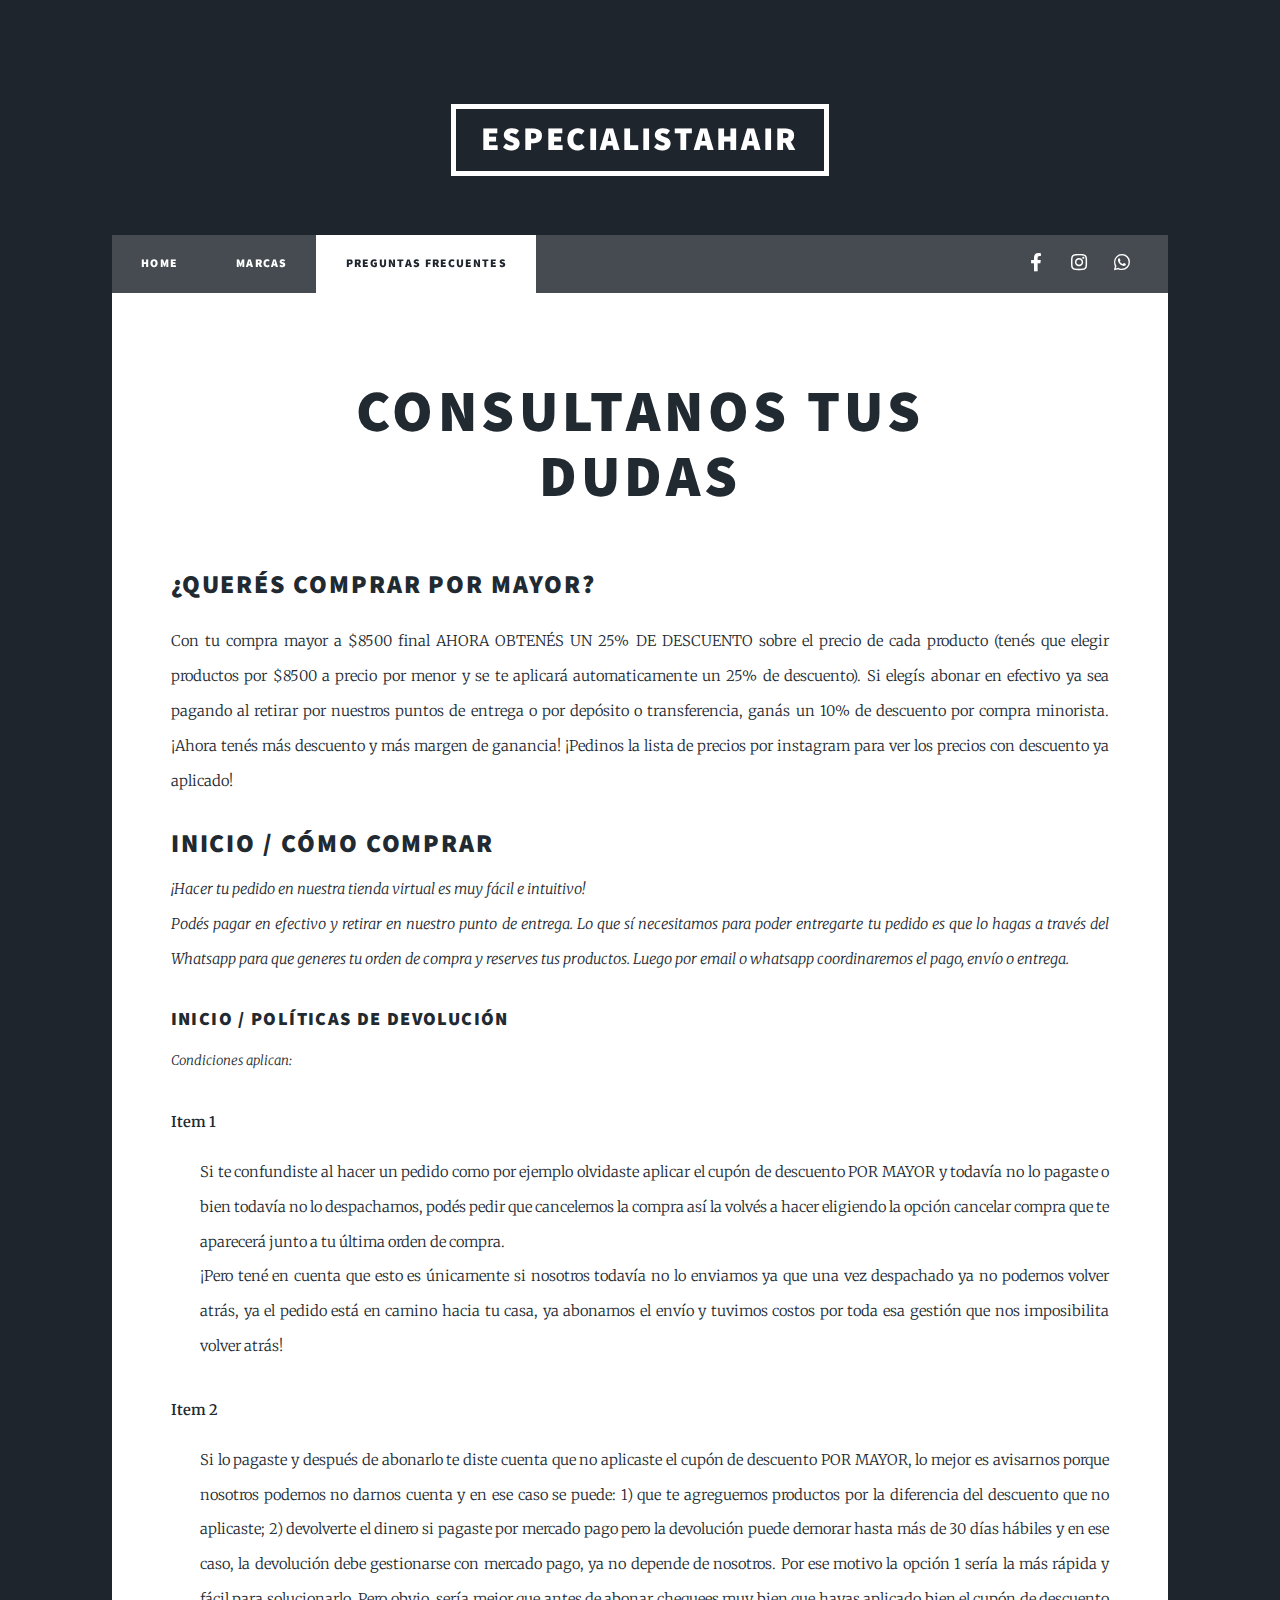
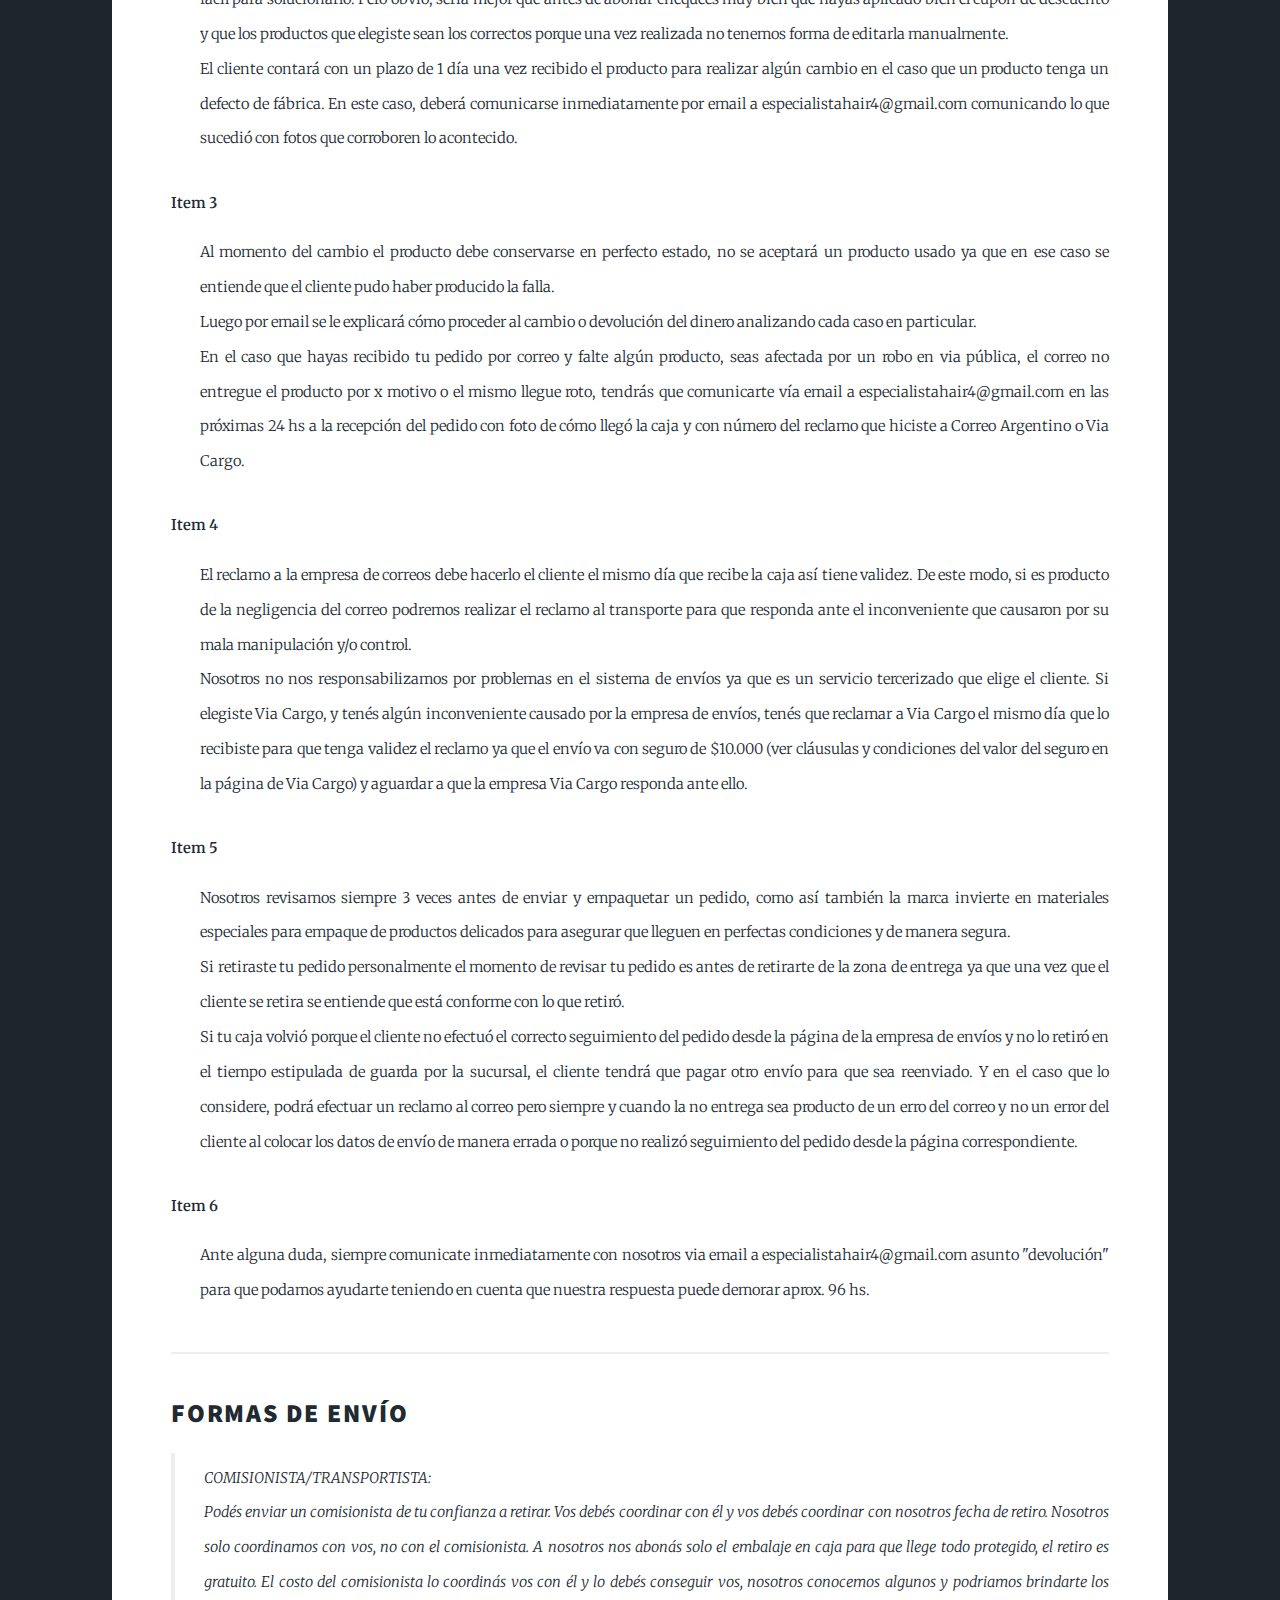
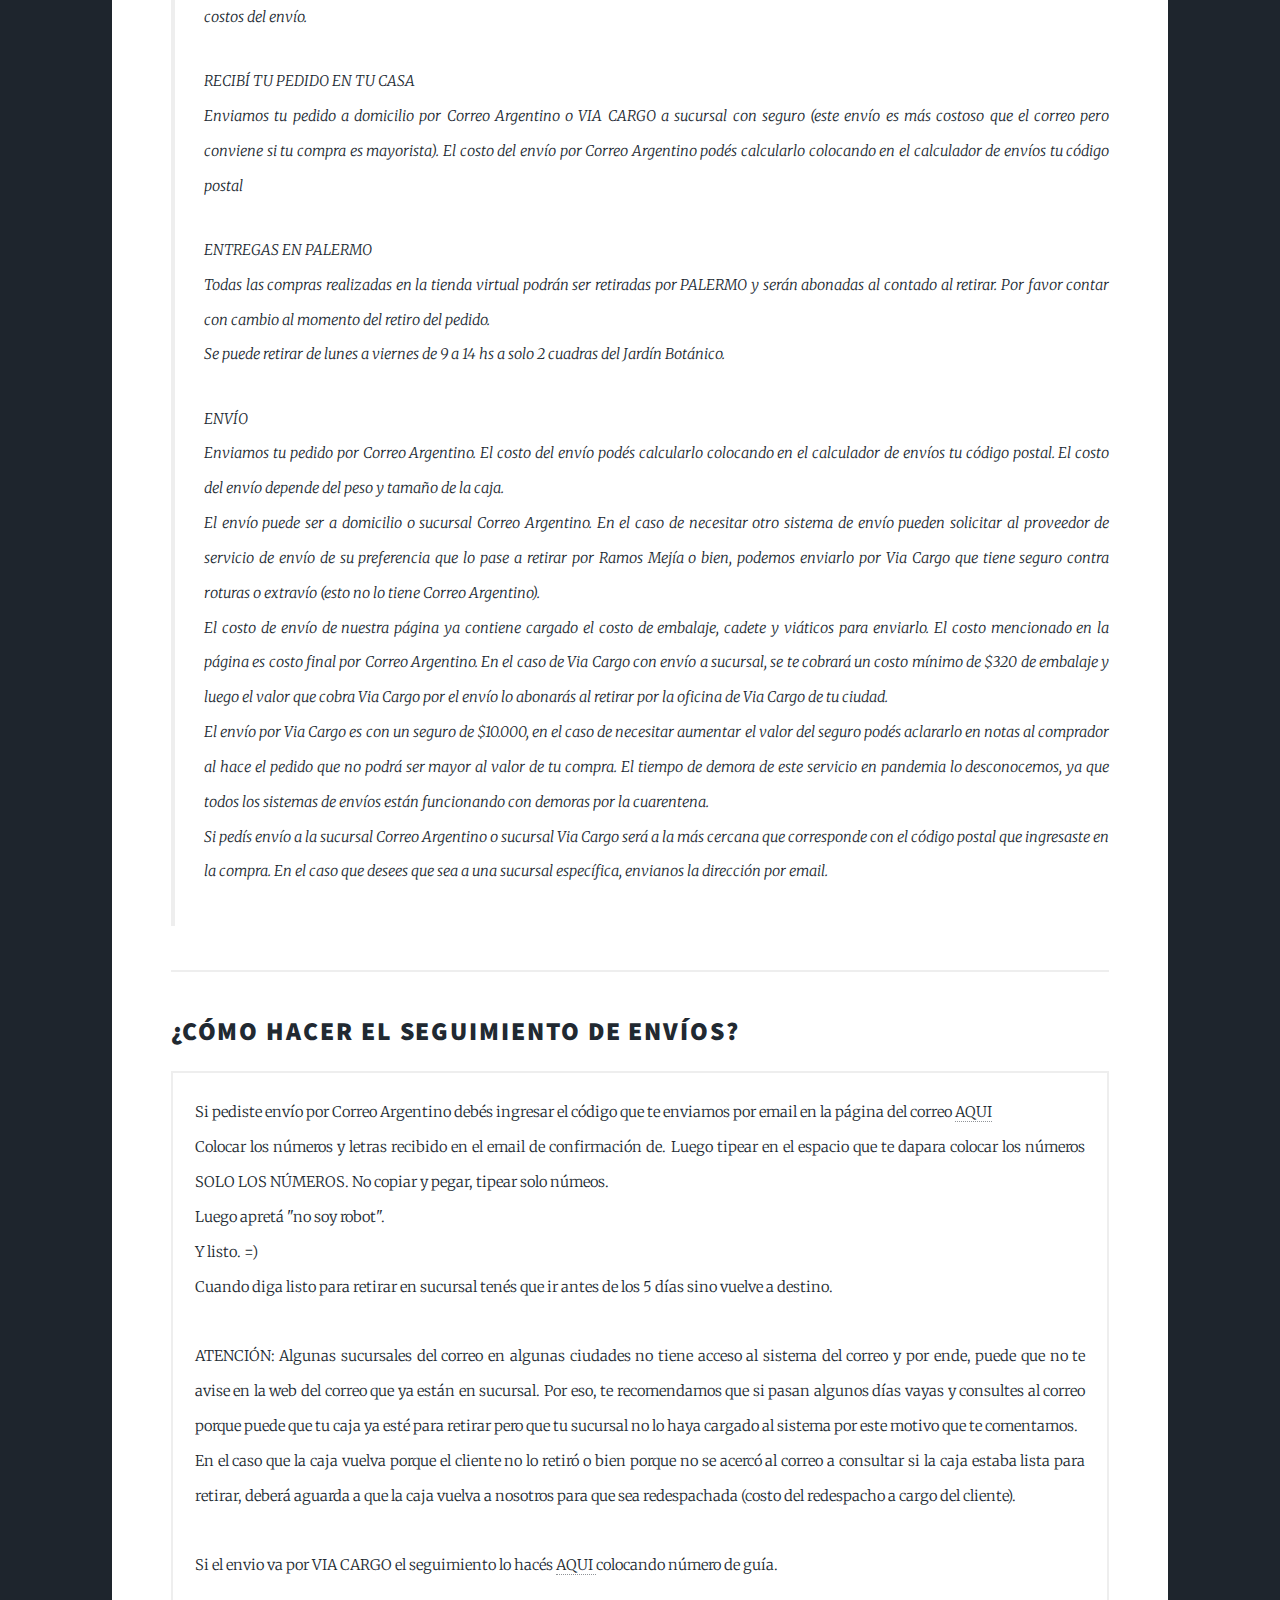
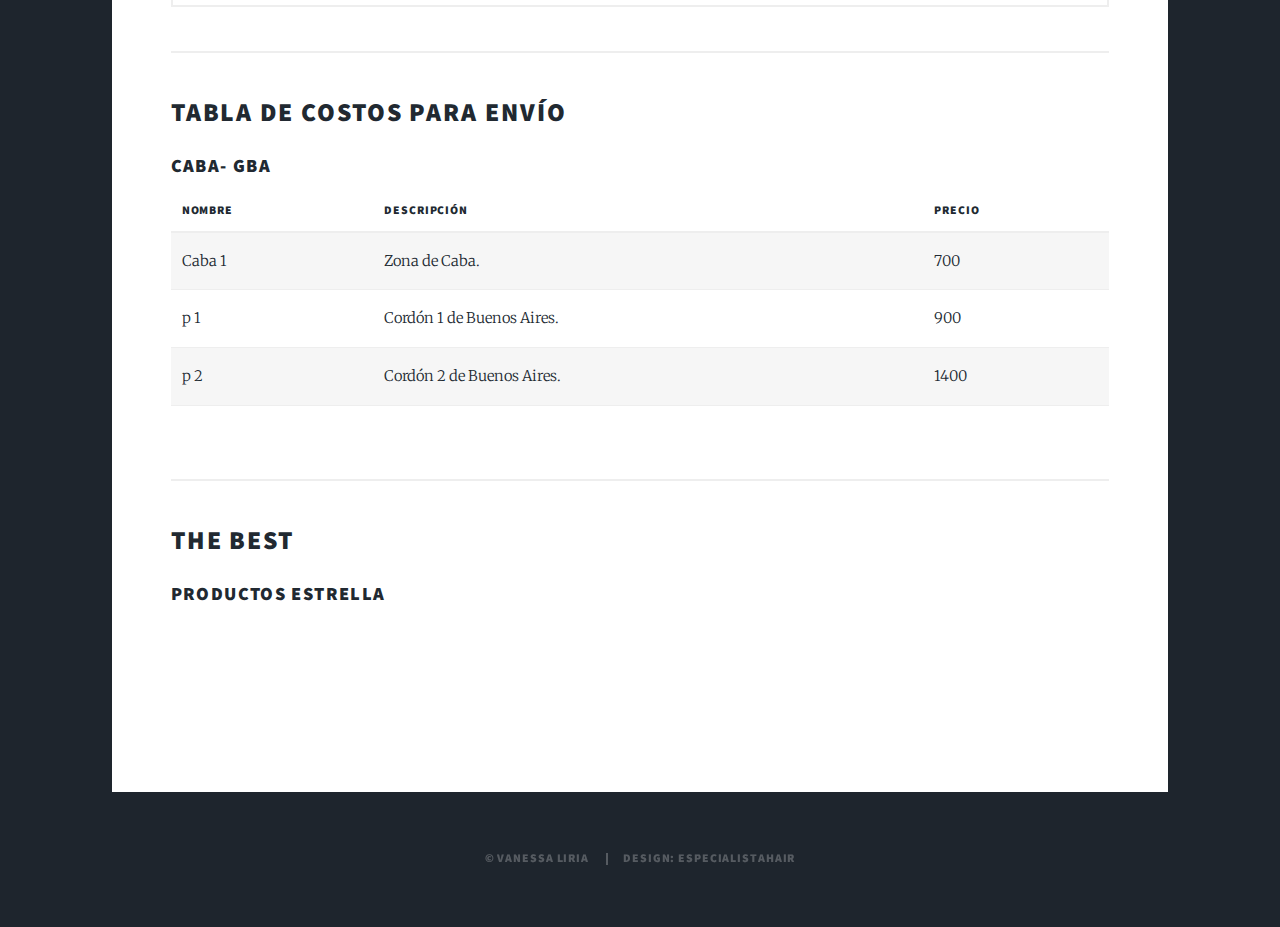
==== elements.html @ 8f77e1c1 "Add files via upload" ====
<!DOCTYPE HTML>
<html lang="es">

<head>
	<title>Especialistahair -Preguntas</title>
	<meta charset="UTF-8">
	<meta http-equiv="X-UA-Compatible" content="IE=edge">
	<meta name="viewport" content="width=device-width, initial-scale=1.0">
	<link rel="stylesheet" href="assets/css/main.css" />
	<noscript>
		<link rel="stylesheet" href="assets/css/noscript.css" />
	</noscript>
</head>

<body class="is-preload">

	<!-- Wrapper -->
	<div id="wrapper">

		<!-- Header -->
		<header id="header">
			<a href="index.html" class="logo">Especialistahair</a>
		</header>

		<!-- Nav -->
		<nav id="nav">
			<ul class="links">
				<li><a href="index.html">Home</a></li>
				<li><a href="generic.html">Marcas</a></li>
				<li class="active"><a href="elements.html">Preguntas Frecuentes</a></li>
			</ul>
			<ul class="icons">
				<li><a href="#" class="icon brands fa-facebook-f"><span class="label">Facebook</span></a></li>
				<li><a href="https://www.instagram.com/especialistahair/" class="icon brands fa-instagram"><span
							class="label">Instagram</span></a></li>
				<li><a href="https://wa.me/5491127494772/" class="icon brands fa fa-whatsapp"><span
							class="label">Whatsaap</span></a></li>
			</ul>
		</nav>

		<!-- Main -->
		<div id="main">

			<!-- Post -->
			<section class="post">
				<header class="major">
					<h1>Consultanos tus <br />
						Dudas</h1>
				</header>

				<!-- Text stuff -->
				<h2>¿Querés comprar por mayor?</h2>
				<p> Con tu compra mayor a $8500 final AHORA OBTENÉS UN 25% DE DESCUENTO sobre el precio de cada producto
					(tenés que elegir productos por $8500 a precio por menor y se te aplicará automaticamente un 25% de
					descuento). Si elegís abonar en efectivo ya sea pagando al retirar por nuestros puntos de entrega o
					por depósito o transferencia, ganás un 10% de descuento por compra minorista.
					¡Ahora tenés más descuento y más margen de ganancia! ¡Pedinos la lista de precios por instagram para
					ver los precios con descuento ya aplicado! </p>

				<header>
					<h2>Inicio / Cómo comprar</h2>
					<p>¡Hacer tu pedido en nuestra tienda virtual es muy fácil e intuitivo!<br>

						Podés pagar en efectivo y retirar en nuestro punto de entrega. Lo que sí necesitamos
						para poder entregarte tu pedido es que lo hagas a través del Whatsapp para que generes tu
						orden de compra y reserves tus productos. Luego por email o whatsapp coordinaremos el pago,
						envío o
						entrega.</p>
				</header>

				<header>
					<h3> Inicio / Políticas de devolución </h3>
					<p>Condiciones aplican:</p>
				</header>
				<dl>
					<dt>Item 1</dt>
					<dd>
						<p> Si te confundiste al hacer un pedido como por ejemplo olvidaste
							aplicar el cupón de descuento POR MAYOR y todavía no lo pagaste o bien todavía no lo
							despachamos,
							podés pedir que cancelemos la compra así la volvés a hacer eligiendo la opción cancelar
							compra que
							te aparecerá junto a tu última orden de compra. <br>¡Pero tené en cuenta que esto es
							únicamente si
							nosotros todavía no lo enviamos ya que una vez despachado ya no podemos volver atrás, ya el
							pedido
							está en camino hacia tu casa, ya abonamos el envío y tuvimos costos por toda esa gestión que
							nos
							imposibilita volver atrás!</p>
					</dd>
					<dt>Item 2</dt>
					<dd>
						<p> Si lo pagaste y después de abonarlo te diste cuenta que no aplicaste el
							cupón de descuento POR MAYOR, lo mejor es avisarnos porque nosotros podemos no darnos cuenta
							y en ese
							caso se puede: 1) que te agreguemos productos por la diferencia del descuento que no
							aplicaste; 2)
							devolverte el dinero si pagaste por mercado pago pero la devolución puede demorar hasta más
							de 30
							días hábiles y en ese caso, la devolución debe gestionarse con mercado pago, ya no depende
							de
							nosotros. Por ese motivo la opción 1 sería la más rápida y fácil para solucionarlo. Pero
							obvio,
							sería mejor que antes de abonar chequees muy bien que hayas aplicado bien el cupón de
							descuento y
							que los productos que elegiste sean los correctos porque una vez realizada no tenemos forma
							de
							editarla manualmente.<br> El cliente contará con un plazo de 1 día una vez recibido el
							producto para
							realizar algún cambio en el caso que un producto tenga un defecto de fábrica. En este caso,
							deberá
							comunicarse inmediatamente por email a especialistahair4@gmail.com comunicando lo que
							sucedió con fotos
							que corroboren lo acontecido.</p>
					</dd>
					<dt>Item 3</dt>
					<dd>
						<p>Al momento del cambio el producto debe conservarse en perfecto estado,
							no se aceptará un producto usado ya que en ese caso se entiende que el cliente pudo haber
							producido
							la falla. <br>Luego por email se le explicará cómo proceder al cambio o devolución del
							dinero analizando
							cada caso en particular.<br> En el caso que hayas recibido tu pedido por correo y falte
							algún producto,
							seas afectada por un robo en via pública, el correo no entregue el producto por x motivo o
							el mismo
							llegue roto, tendrás que comunicarte vía email a especialistahair4@gmail.com en las próximas
							24 hs a la
							recepción del pedido con foto de cómo llegó la caja y con número del reclamo que hiciste a
							Correo
							Argentino o Via Cargo.
					</dd>
					<dt>Item 4</dt>
					<dd>
						<p>El reclamo a la empresa de correos debe hacerlo el cliente el mismo día que
							recibe la caja así tiene validez. De este modo, si es producto de la negligencia del correo
							podremos
							realizar el reclamo al transporte para que responda ante el inconveniente que causaron por
							su mala
							manipulación y/o control. <br>Nosotros no nos responsabilizamos por problemas en el sistema
							de envíos ya
							que es un servicio tercerizado que elige el cliente. Si elegiste Via Cargo, y tenés algún
							inconveniente causado por la empresa de envíos, tenés que reclamar a Via Cargo el mismo día
							que lo
							recibiste para que tenga validez el reclamo ya que el envío va con seguro de $10.000 (ver
							cláusulas
							y condiciones del valor del seguro en la página de Via Cargo) y aguardar a que la empresa
							Via Cargo
							responda ante ello.</p>
					</dd>
					<dt>Item 5</dt>
					<dd>
						<p>Nosotros revisamos siempre 3 veces antes de enviar y empaquetar un pedido, como
							así también la marca invierte en materiales especiales para empaque de productos delicados
							para
							asegurar que lleguen en perfectas condiciones y de manera segura.<br> Si retiraste tu pedido
							personalmente el momento de revisar tu pedido es antes de retirarte de la zona de entrega ya
							que una
							vez que el cliente se retira se entiende que está conforme con lo que retiró. <br>Si tu caja
							volvió
							porque el cliente no efectuó el correcto seguimiento del pedido desde la página de la
							empresa de
							envíos y no lo retiró en el tiempo estipulada de guarda por la sucursal, el cliente tendrá
							que pagar
							otro envío para que sea reenviado. Y en el caso que lo considere, podrá efectuar un reclamo
							al
							correo pero siempre y cuando la no entrega sea producto de un erro del correo y no un error
							del
							cliente al colocar los datos de envío de manera errada o porque no realizó seguimiento del
							pedido
							desde la página correspondiente. </p>
					</dd>
					<dt>Item 6</dt>
					<dd>
						<p>Ante alguna duda, siempre comunicate inmediatamente con nosotros
							via email a especialistahair4@gmail.com asunto "devolución" para que podamos ayudarte
							teniendo en cuenta
							que nuestra respuesta puede demorar aprox. 96 hs.</p>
					</dd>
				</dl>
				<hr />

				<!-- Blockquote -->
				<h2>Formas de Envío</h2>
				<blockquote> COMISIONISTA/TRANSPORTISTA:

					<p>Podés enviar un comisionista de tu confianza a retirar. Vos debés coordinar con él y vos debés
					coordinar con nosotros fecha de retiro. Nosotros solo coordinamos con vos, no con el comisionista. A
					nosotros nos abonás solo el embalaje en caja para que llege todo protegido, el retiro es gratuito.
					El costo del comisionista lo coordinás vos con él y lo debés conseguir vos, nosotros conocemos algunos
					y podriamos brindarte los costos del envío.</p>

					RECIBÍ TU PEDIDO EN TU CASA

					<p>Enviamos tu pedido a domicilio por Correo Argentino o VIA CARGO a sucursal con seguro (este envío es
					más costoso que el correo pero conviene si tu compra es mayorista). El costo del envío por Correo
					Argentino podés calcularlo colocando en el calculador de envíos tu código postal</p>

					ENTREGAS EN PALERMO

					<p>Todas las compras realizadas en la tienda virtual podrán ser retiradas por PALERMO y serán
						abonadas al contado al retirar. Por favor contar con cambio al momento del retiro del pedido.<br>
	
						Se puede retirar de lunes a viernes de 9 a 14 hs a solo 2 cuadras del Jardín Botánico.</p>

					

					ENVÍO

					<p>Enviamos tu pedido por Correo Argentino. El costo del envío podés calcularlo colocando en el
					calculador de envíos tu código postal. El costo del envío depende del peso y tamaño de la caja.<br>

					El envío puede ser a domicilio o sucursal Correo Argentino. En el caso de necesitar otro sistema de
					envío pueden solicitar al proveedor de servicio de envío de su preferencia que lo pase a retirar por
					Ramos Mejía o bien, podemos enviarlo por Via Cargo que tiene seguro contra roturas o extravío (esto
					no lo tiene Correo Argentino).<br>

					El costo de envío de nuestra página ya contiene cargado el costo de embalaje, cadete y viáticos para
					enviarlo. El costo mencionado en la página es costo final por Correo Argentino. En el caso de Via
					Cargo con envío a sucursal, se te cobrará un costo mínimo de $320 de embalaje y luego el valor que
					cobra Via Cargo por el envío lo abonarás al retirar por la oficina de Via Cargo de tu ciudad.<br>

					El envío por Via Cargo es con un seguro de $10.000, en el caso de necesitar aumentar el valor del
					seguro podés aclararlo en notas al comprador al hace el pedido que no podrá ser mayor al valor de tu
					compra. El tiempo de demora de este servicio en pandemia lo desconocemos, ya que todos los sistemas
					de envíos están funcionando con demoras por la cuarentena.<br>

					Si pedís envío a la sucursal Correo Argentino o sucursal Via Cargo será a la más cercana que
					corresponde con el código postal que ingresaste en la compra. En el caso que desees que sea a una
					sucursal específica, envianos la dirección por email.</p>


				</blockquote>

				<hr />
				<!-- Box -->
				<h2>¿CÓMO HACER EL SEGUIMIENTO DE ENVÍOS?</h2>
				<div class="box">
					<p>
						Si pediste envío por Correo Argentino debés ingresar el código que te enviamos por email en la
						página del correo <a href="https://www.correoargentino.com.ar/formularios/e-commerce"> AQUI </a> <br>

						Colocar los números y letras recibido en el email de confirmación de. Luego tipear en el espacio
						que
						te dapara colocar los números SOLO LOS NÚMEROS. No copiar y pegar, tipear solo númeos.<br>

						Luego apretá "no soy robot".<br>

						Y listo. =)<br>

						Cuando diga listo para retirar en sucursal tenés que ir antes de los 5 días sino vuelve a
						destino.<br><br>

						ATENCIÓN: Algunas sucursales del correo en algunas ciudades no tiene acceso al sistema del
						correo y
						por ende, puede que no te avise en la web del correo que ya están en sucursal. Por eso, te
						recomendamos que si pasan algunos días vayas y consultes al correo porque puede que tu caja ya
						esté
						para retirar pero que tu sucursal no lo haya cargado al sistema por este motivo que te
						comentamos.<br>

						En el caso que la caja vuelva porque el cliente no lo retiró o bien porque no se acercó al
						correo a
						consultar si la caja estaba lista para retirar, deberá aguarda a que la caja vuelva a nosotros
						para
						que sea redespachada (costo del redespacho a cargo del cliente).<br><br>



						Si el envio va por VIA CARGO el seguimiento lo hacés <a href="https://www.viacargo.com.ar/tracking/"> AQUI </a> colocando
							número de guía.</p>
				</div>

				<hr />

				<!-- Table -->
				<h2>Tabla de costos para envío</h2>

				<h3>Caba- GBA</h3>
				<div class="table-wrapper">
					<table>
						<thead>
							<tr>
								<th>NOMBRE</th>
								<th>Descripción</th>
								<th>Precio</th>
							</tr>
						</thead>
						<tbody>
							<tr>
								<td>Caba 1</td>
								<td>Zona de Caba.</td>
								<td>700</td>
							</tr>
							<tr>
								<td>p 1</td>
								<td>Cordón 1 de Buenos Aires.</td>
								<td>900</td>
							</tr>
							<tr>
								<td>p 2</td>
								<td> Cordón 2 de Buenos Aires.</td>
								<td>1400</td>
							</tr>
						</tbody>
					</table>
				</div>

				<hr />

				<!-- Image -->
				<h2>The Best</h2>

				<h3>Productos Estrella</h3>
				<span class="image fit"><img src="/images/vegano-mulher-gato-cachorro.png" alt="" /></span>
				<div class="box alt">
					<div class="row gtr-50 gtr-uniform">
						<div class="col-4"><span class="image fit"><img src="/images/mais-lisos.webp" alt="" /></span>
						</div>
						<div class="col-4"><span class="image fit"><img src="/images/manteca-de-karite.jpg" alt="" /></span>
						</div>
						<div class="col-4"><span class="image fit"><img src="/images/oleo-de-argan.jpg" alt="" /></span>
						</div>
						<!-- Break -->
						<div class="col-4"><span class="image fit"><img src="/images/mascargan.jpg" alt="" /></span>
						</div>
						<div class="col-4"><span class="image fit"><img src="/images/D_NQ_NP_853418-MLA51633020249_092022-O.webp" alt="" /></span>
						</div>
						<div class="col-4"><span class="image fit"><img src="/images/masc-lapuissance-keratine-250gr.webp" alt="" /></span>
						</div>
						<!-- Break -->
						<div class="col-4"><span class="image fit"><img src="/images/potao-desmaiado.webp" alt="" /></span>
						</div>
						<div class="col-4"><span class="image fit"><img src="/images/banho-cristal.webp" alt="" /></span>
						</div>
						<div class="col-4"><span class="image fit"><img src="/images/divino-pot.jpg" alt="" /></span>
					
			</section>
		</div>
	</div>
</div>
	
	<!-- Copyright -->

	<div id="copyright">
		<ul>
			<li>&copy; Vanessa Liria</li>
			<li>Design: Especialistahair </li>
		</ul>




			<!-- Scripts -->
			<script src="assets/js/jquery.min.js"></script>
			<script src="assets/js/jquery.scrollex.min.js"></script>
			<script src="assets/js/jquery.scrolly.min.js"></script>
			<script src="assets/js/browser.min.js"></script>
			<script src="assets/js/breakpoints.min.js"></script>
			<script src="assets/js/util.js"></script>
			<script src="assets/js/main.js"></script>

</body>

</html>
---- assets/css/main.css ----
@import url(fontawesome-all.min.css);
@import url("https://fonts.googleapis.com/css?family=Merriweather:300,700,300italic,700italic|Source+Sans+Pro:900");

html, body, div, span, applet, object,
iframe, h1, h2, h3, h4, h5, h6, p, blockquote,
pre, a, abbr, acronym, address, big, cite,
code, del, dfn, em, img, ins, kbd, q, s, samp,
small, strike, strong, sub, sup, tt, var, b,
u, i, center, dl, dt, dd, ol, ul, li, fieldset,
form, label, legend, table, caption, tbody,
tfoot, thead, tr, th, td, article, aside,
canvas, details, embed, figure, figcaption,
footer, header, hgroup, menu, nav, output, ruby,
section, summary, time, mark, audio, video {
	margin: 0;
	padding: 0;
	border: 0;
	font-size: 100%;
	font: inherit;
	vertical-align: baseline;}

article, aside, details, figcaption, figure,
footer, header, hgroup, menu, nav, section {
	display: block;}

body {
	line-height: 1;
}

ol, ul {
	list-style: none;
}

blockquote, q {
	quotes: none;
}

	blockquote:before, blockquote:after, q:before, q:after {
		content: '';
		content: none;
	}

table {
	border-collapse: collapse;
	border-spacing: 0;
}

body {
	-webkit-text-size-adjust: none;
}

mark {
	background-color: transparent;
	color: inherit;
}

input::-moz-focus-inner {
	border: 0;
	padding: 0;
}

input, select, textarea {
	-moz-appearance: none;
	-webkit-appearance: none;
	-ms-appearance: none;
	appearance: none;
}

/* Basic */

	@-ms-viewport {
		width: device-width;
	}

	body {
		-ms-overflow-style: scrollbar;
	}

	@media screen and (max-width: 480px) {

		html, body {
			min-width: 320px;
		}

	}

	html {
		box-sizing: border-box;
	}

	*, *:before, *:after {
		box-sizing: inherit;
	}

	body {
		background-color: #1e252d;
	}

		body.is-preload *, body.is-preload *:before, body.is-preload *:after {
			-moz-animation: none !important;
			-webkit-animation: none !important;
			-ms-animation: none !important;
			animation: none !important;
			-moz-transition: none !important;
			-webkit-transition: none !important;
			-ms-transition: none !important;
			transition: none !important;
		}

/* Type */

	html {
		font-size: 16pt;
	}

		@media screen and (max-width: 1680px) {

			html {
				font-size: 12pt;
			}

		}

		@media screen and (max-width: 1280px) {

			html {
				font-size: 11pt;
			}

		}

		@media screen and (max-width: 360px) {

			html {
				font-size: 10pt;
			}

		}

	body {
		color: #212931;
	}

	body, input, select, textarea {
		font-family: "Merriweather", Georgia, serif;
		font-weight: 300;
		font-size: 1rem;
		line-height: 2.375;
	}

	a {
		-moz-transition: color 0.2s ease-in-out, background-color 0.2s ease-in-out, border-color 0.2s ease-in-out, box-shadow 0.2s ease-in-out;
		-webkit-transition: color 0.2s ease-in-out, background-color 0.2s ease-in-out, border-color 0.2s ease-in-out, box-shadow 0.2s ease-in-out;
		-ms-transition: color 0.2s ease-in-out, background-color 0.2s ease-in-out, border-color 0.2s ease-in-out, box-shadow 0.2s ease-in-out;
		transition: color 0.2s ease-in-out, background-color 0.2s ease-in-out, border-color 0.2s ease-in-out, box-shadow 0.2s ease-in-out;
		border-bottom: dotted 1px;
		text-decoration: none;
	}

		a:hover {
			border-bottom-color: transparent;
		}

	strong, b {
		font-weight: 600;
	}

	em, i {
		font-style: italic;
	}

	p {
		text-align: justify;
		margin: 0 0 2rem 0;
	}

	h1, h2, h3, h4, h5, h6 {
		font-family: "Source Sans Pro", Helvetica, sans-serif;
		font-weight: 900;
		line-height: 1.5;
		letter-spacing: 0.075em;
		text-transform: uppercase;
		margin: 0 0 1rem 0;
	}

		h1 a, h2 a, h3 a, h4 a, h5 a, h6 a {
			border-bottom: 0;
			color: inherit;
			text-decoration: none;
		}

	h1 {
		font-size: 4rem;
		line-height: 1.1;
		margin: 0 0 2rem 0;
	}

	h2 {
		font-size: 1.75rem;
		line-height: 1.3;
		margin: 0 0 1.5rem 0;
	}

	h3 {
		font-size: 1.25rem;
		margin: 0 0 1.5rem 0;
	}

	h4 {
		font-size: 1rem;
	}

	h5 {
		font-size: 0.9rem;
	}

	h6 {
		font-size: 0.8rem;
	}

	sub {
		font-size: 0.8rem;
		position: relative;
		top: 0.5rem;
	}

	sup {
		font-size: 0.8rem;
		position: relative;
		top: -0.5rem;
	}

	blockquote {
		border-left: solid 4px;
		font-style: italic;
		margin: 0 0 2rem 0;
		padding: 0.5rem 0 0.5rem 2rem;
	}

	code {
		border: solid 2px;
		font-family: "Courier New", monospace;
		font-size: 0.9rem;
		margin: 0 0.25rem;
		padding: 0.25rem 0.65rem;
	}

	pre {
		-webkit-overflow-scrolling: touch;
		font-family: "Courier New", monospace;
		font-size: 0.9rem;
		margin: 0 0 2rem 0;
	}

		pre code {
			display: block;
			line-height: 1.75;
			padding: 1rem 1.5rem;
			overflow-x: auto;
		}

	hr {
		border: 0;
		border-bottom: solid 2px;
		margin: 3rem 0;
	}

		hr.major {
			margin: 5rem 0;
		}

	.align-left {
		text-align: left;
	}

	.align-center {
		text-align: center;
	}

	.align-right {
		text-align: right;
	}

	input, select, textarea {
		color: #212931;
	}

	a {
		color: #212931;
		border-bottom-color: rgba(33, 41, 49, 0.5);
	}

		a:hover {
			border-bottom-color: transparent;
			color: #18bfef !important;
		}

	strong, b {
		color: #212931;
	}

	h1, h2, h3, h4, h5, h6 {
		color: #212931;
	}

	blockquote {
		border-left-color: #eeeeee;
	}

	code {
		background: rgba(220, 220, 220, 0.25);
		border-color: #eeeeee;
	}

	hr {
		border-bottom-color: #eeeeee;
	}

/* Row */

	.row {
		display: flex;
		flex-wrap: wrap;
		box-sizing: border-box;
		align-items: stretch;
	}

		.row > * {
			box-sizing: border-box;
		}

		.row.gtr-uniform > * > :last-child {
			margin-bottom: 0;
		}

		.row.aln-left {
			justify-content: flex-start;
		}

		.row.aln-center {
			justify-content: center;
		}

		.row.aln-right {
			justify-content: flex-end;
		}

		.row.aln-top {
			align-items: flex-start;
		}

		.row.aln-middle {
			align-items: center;
		}

		.row.aln-bottom {
			align-items: flex-end;
		}

		.row > .imp {
			order: -1;
		}

		.row > .col-1 {
			width: 8.33333%;
		}

		.row > .off-1 {
			margin-left: 8.33333%;
		}

		.row > .col-2 {
			width: 16.66667%;
		}

		.row > .off-2 {
			margin-left: 16.66667%;
		}

		.row > .col-3 {
			width: 25%;
		}

		.row > .off-3 {
			margin-left: 25%;
		}

		.row > .col-4 {
			width: 33.33333%;
		}

		.row > .off-4 {
			margin-left: 33.33333%;
		}

		.row > .col-5 {
			width: 41.66667%;
		}

		.row > .off-5 {
			margin-left: 41.66667%;
		}

		.row > .col-6 {
			width: 50%;
		}

		.row > .off-6 {
			margin-left: 50%;
		}

		.row > .col-7 {
			width: 58.33333%;
		}

		.row > .off-7 {
			margin-left: 58.33333%;
		}

		.row > .col-8 {
			width: 66.66667%;
		}

		.row > .off-8 {
			margin-left: 66.66667%;
		}

		.row > .col-9 {
			width: 75%;
		}

		.row > .off-9 {
			margin-left: 75%;
		}

		.row > .col-10 {
			width: 83.33333%;
		}

		.row > .off-10 {
			margin-left: 83.33333%;
		}

		.row > .col-11 {
			width: 91.66667%;
		}

		.row > .off-11 {
			margin-left: 91.66667%;
		}

		.row > .col-12 {
			width: 100%;
		}

		.row > .off-12 {
			margin-left: 100%;
		}

		.row.gtr-0 {
			margin-top: 0;
			margin-left: 0rem;
		}

			.row.gtr-0 > * {
				padding: 0 0 0 0rem;
			}

			.row.gtr-0.gtr-uniform {
				margin-top: 0rem;
			}

				.row.gtr-0.gtr-uniform > * {
					padding-top: 0rem;
				}

		.row.gtr-25 {
			margin-top: 0;
			margin-left: -0.375rem;
		}

			.row.gtr-25 > * {
				padding: 0 0 0 0.375rem;
			}

			.row.gtr-25.gtr-uniform {
				margin-top: -0.375rem;
			}

				.row.gtr-25.gtr-uniform > * {
					padding-top: 0.375rem;
				}

		.row.gtr-50 {
			margin-top: 0;
			margin-left: -0.75rem;
		}

			.row.gtr-50 > * {
				padding: 0 0 0 0.75rem;
			}

			.row.gtr-50.gtr-uniform {
				margin-top: -0.75rem;
			}

				.row.gtr-50.gtr-uniform > * {
					padding-top: 0.75rem;
				}

		.row {
			margin-top: 0;
			margin-left: -1.5rem;
		}

			.row > * {
				padding: 0 0 0 1.5rem;
			}

			.row.gtr-uniform {
				margin-top: -1.5rem;
			}

				.row.gtr-uniform > * {
					padding-top: 1.5rem;
				}

		.row.gtr-150 {
			margin-top: 0;
			margin-left: -2.25rem;
		}

			.row.gtr-150 > * {
				padding: 0 0 0 2.25rem;
			}

			.row.gtr-150.gtr-uniform {
				margin-top: -2.25rem;
			}

				.row.gtr-150.gtr-uniform > * {
					padding-top: 2.25rem;
				}

		.row.gtr-200 {
			margin-top: 0;
			margin-left: -3rem;
		}

			.row.gtr-200 > * {
				padding: 0 0 0 3rem;
			}

			.row.gtr-200.gtr-uniform {
				margin-top: -3rem;
			}

				.row.gtr-200.gtr-uniform > * {
					padding-top: 3rem;
				}

		@media screen and (max-width: 1680px) {

			.row {
				display: flex;
				flex-wrap: wrap;
				box-sizing: border-box;
				align-items: stretch;
			}

				.row > * {
					box-sizing: border-box;
				}

				.row.gtr-uniform > * > :last-child {
					margin-bottom: 0;
				}

				.row.aln-left {
					justify-content: flex-start;
				}

				.row.aln-center {
					justify-content: center;
				}

				.row.aln-right {
					justify-content: flex-end;
				}

				.row.aln-top {
					align-items: flex-start;
				}

				.row.aln-middle {
					align-items: center;
				}

				.row.aln-bottom {
					align-items: flex-end;
				}

				.row > .imp-xlarge {
					order: -1;
				}

				.row > .col-1-xlarge {
					width: 8.33333%;
				}

				.row > .off-1-xlarge {
					margin-left: 8.33333%;
				}

				.row > .col-2-xlarge {
					width: 16.66667%;
				}

				.row > .off-2-xlarge {
					margin-left: 16.66667%;
				}

				.row > .col-3-xlarge {
					width: 25%;
				}

				.row > .off-3-xlarge {
					margin-left: 25%;
				}

				.row > .col-4-xlarge {
					width: 33.33333%;
				}

				.row > .off-4-xlarge {
					margin-left: 33.33333%;
				}

				.row > .col-5-xlarge {
					width: 41.66667%;
				}

				.row > .off-5-xlarge {
					margin-left: 41.66667%;
				}

				.row > .col-6-xlarge {
					width: 50%;
				}

				.row > .off-6-xlarge {
					margin-left: 50%;
				}

				.row > .col-7-xlarge {
					width: 58.33333%;
				}

				.row > .off-7-xlarge {
					margin-left: 58.33333%;
				}

				.row > .col-8-xlarge {
					width: 66.66667%;
				}

				.row > .off-8-xlarge {
					margin-left: 66.66667%;
				}

				.row > .col-9-xlarge {
					width: 75%;
				}

				.row > .off-9-xlarge {
					margin-left: 75%;
				}

				.row > .col-10-xlarge {
					width: 83.33333%;
				}

				.row > .off-10-xlarge {
					margin-left: 83.33333%;
				}

				.row > .col-11-xlarge {
					width: 91.66667%;
				}

				.row > .off-11-xlarge {
					margin-left: 91.66667%;
				}

				.row > .col-12-xlarge {
					width: 100%;
				}

				.row > .off-12-xlarge {
					margin-left: 100%;
				}

				.row.gtr-0 {
					margin-top: 0;
					margin-left: 0rem;
				}

					.row.gtr-0 > * {
						padding: 0 0 0 0rem;
					}

					.row.gtr-0.gtr-uniform {
						margin-top: 0rem;
					}

						.row.gtr-0.gtr-uniform > * {
							padding-top: 0rem;
						}

				.row.gtr-25 {
					margin-top: 0;
					margin-left: -0.375rem;
				}

					.row.gtr-25 > * {
						padding: 0 0 0 0.375rem;
					}

					.row.gtr-25.gtr-uniform {
						margin-top: -0.375rem;
					}

						.row.gtr-25.gtr-uniform > * {
							padding-top: 0.375rem;
						}

				.row.gtr-50 {
					margin-top: 0;
					margin-left: -0.75rem;
				}

					.row.gtr-50 > * {
						padding: 0 0 0 0.75rem;
					}

					.row.gtr-50.gtr-uniform {
						margin-top: -0.75rem;
					}

						.row.gtr-50.gtr-uniform > * {
							padding-top: 0.75rem;
						}

				.row {
					margin-top: 0;
					margin-left: -1.5rem;
				}

					.row > * {
						padding: 0 0 0 1.5rem;
					}

					.row.gtr-uniform {
						margin-top: -1.5rem;
					}

						.row.gtr-uniform > * {
							padding-top: 1.5rem;
						}

				.row.gtr-150 {
					margin-top: 0;
					margin-left: -2.25rem;
				}

					.row.gtr-150 > * {
						padding: 0 0 0 2.25rem;
					}

					.row.gtr-150.gtr-uniform {
						margin-top: -2.25rem;
					}

						.row.gtr-150.gtr-uniform > * {
							padding-top: 2.25rem;
						}

				.row.gtr-200 {
					margin-top: 0;
					margin-left: -3rem;
				}

					.row.gtr-200 > * {
						padding: 0 0 0 3rem;
					}

					.row.gtr-200.gtr-uniform {
						margin-top: -3rem;
					}

						.row.gtr-200.gtr-uniform > * {
							padding-top: 3rem;
						}

		}

		@media screen and (max-width: 1280px) {

			.row {
				display: flex;
				flex-wrap: wrap;
				box-sizing: border-box;
				align-items: stretch;
			}

				.row > * {
					box-sizing: border-box;
				}

				.row.gtr-uniform > * > :last-child {
					margin-bottom: 0;
				}

				.row.aln-left {
					justify-content: flex-start;
				}

				.row.aln-center {
					justify-content: center;
				}

				.row.aln-right {
					justify-content: flex-end;
				}

				.row.aln-top {
					align-items: flex-start;
				}

				.row.aln-middle {
					align-items: center;
				}

				.row.aln-bottom {
					align-items: flex-end;
				}

				.row > .imp-large {
					order: -1;
				}

				.row > .col-1-large {
					width: 8.33333%;
				}

				.row > .off-1-large {
					margin-left: 8.33333%;
				}

				.row > .col-2-large {
					width: 16.66667%;
				}

				.row > .off-2-large {
					margin-left: 16.66667%;
				}

				.row > .col-3-large {
					width: 25%;
				}

				.row > .off-3-large {
					margin-left: 25%;
				}

				.row > .col-4-large {
					width: 33.33333%;
				}

				.row > .off-4-large {
					margin-left: 33.33333%;
				}

				.row > .col-5-large {
					width: 41.66667%;
				}

				.row > .off-5-large {
					margin-left: 41.66667%;
				}

				.row > .col-6-large {
					width: 50%;
				}

				.row > .off-6-large {
					margin-left: 50%;
				}

				.row > .col-7-large {
					width: 58.33333%;
				}

				.row > .off-7-large {
					margin-left: 58.33333%;
				}

				.row > .col-8-large {
					width: 66.66667%;
				}

				.row > .off-8-large {
					margin-left: 66.66667%;
				}

				.row > .col-9-large {
					width: 75%;
				}

				.row > .off-9-large {
					margin-left: 75%;
				}

				.row > .col-10-large {
					width: 83.33333%;
				}

				.row > .off-10-large {
					margin-left: 83.33333%;
				}

				.row > .col-11-large {
					width: 91.66667%;
				}

				.row > .off-11-large {
					margin-left: 91.66667%;
				}

				.row > .col-12-large {
					width: 100%;
				}

				.row > .off-12-large {
					margin-left: 100%;
				}

				.row.gtr-0 {
					margin-top: 0;
					margin-left: 0rem;
				}

					.row.gtr-0 > * {
						padding: 0 0 0 0rem;
					}

					.row.gtr-0.gtr-uniform {
						margin-top: 0rem;
					}

						.row.gtr-0.gtr-uniform > * {
							padding-top: 0rem;
						}

				.row.gtr-25 {
					margin-top: 0;
					margin-left: -0.375rem;
				}

					.row.gtr-25 > * {
						padding: 0 0 0 0.375rem;
					}

					.row.gtr-25.gtr-uniform {
						margin-top: -0.375rem;
					}

						.row.gtr-25.gtr-uniform > * {
							padding-top: 0.375rem;
						}

				.row.gtr-50 {
					margin-top: 0;
					margin-left: -0.75rem;
				}

					.row.gtr-50 > * {
						padding: 0 0 0 0.75rem;
					}

					.row.gtr-50.gtr-uniform {
						margin-top: -0.75rem;
					}

						.row.gtr-50.gtr-uniform > * {
							padding-top: 0.75rem;
						}

				.row {
					margin-top: 0;
					margin-left: -1.5rem;
				}

					.row > * {
						padding: 0 0 0 1.5rem;
					}

					.row.gtr-uniform {
						margin-top: -1.5rem;
					}

						.row.gtr-uniform > * {
							padding-top: 1.5rem;
						}

				.row.gtr-150 {
					margin-top: 0;
					margin-left: -2.25rem;
				}

					.row.gtr-150 > * {
						padding: 0 0 0 2.25rem;
					}

					.row.gtr-150.gtr-uniform {
						margin-top: -2.25rem;
					}

						.row.gtr-150.gtr-uniform > * {
							padding-top: 2.25rem;
						}

				.row.gtr-200 {
					margin-top: 0;
					margin-left: -3rem;
				}

					.row.gtr-200 > * {
						padding: 0 0 0 3rem;
					}

					.row.gtr-200.gtr-uniform {
						margin-top: -3rem;
					}

						.row.gtr-200.gtr-uniform > * {
							padding-top: 3rem;
						}

		}

		@media screen and (max-width: 980px) {

			.row {
				display: flex;
				flex-wrap: wrap;
				box-sizing: border-box;
				align-items: stretch;
			}

				.row > * {
					box-sizing: border-box;
				}

				.row.gtr-uniform > * > :last-child {
					margin-bottom: 0;
				}

				.row.aln-left {
					justify-content: flex-start;
				}

				.row.aln-center {
					justify-content: center;
				}

				.row.aln-right {
					justify-content: flex-end;
				}

				.row.aln-top {
					align-items: flex-start;
				}

				.row.aln-middle {
					align-items: center;
				}

				.row.aln-bottom {
					align-items: flex-end;
				}

				.row > .imp-medium {
					order: -1;
				}

				.row > .col-1-medium {
					width: 8.33333%;
				}

				.row > .off-1-medium {
					margin-left: 8.33333%;
				}

				.row > .col-2-medium {
					width: 16.66667%;
				}

				.row > .off-2-medium {
					margin-left: 16.66667%;
				}

				.row > .col-3-medium {
					width: 25%;
				}

				.row > .off-3-medium {
					margin-left: 25%;
				}

				.row > .col-4-medium {
					width: 33.33333%;
				}

				.row > .off-4-medium {
					margin-left: 33.33333%;
				}

				.row > .col-5-medium {
					width: 41.66667%;
				}

				.row > .off-5-medium {
					margin-left: 41.66667%;
				}

				.row > .col-6-medium {
					width: 50%;
				}

				.row > .off-6-medium {
					margin-left: 50%;
				}

				.row > .col-7-medium {
					width: 58.33333%;
				}

				.row > .off-7-medium {
					margin-left: 58.33333%;
				}

				.row > .col-8-medium {
					width: 66.66667%;
				}

				.row > .off-8-medium {
					margin-left: 66.66667%;
				}

				.row > .col-9-medium {
					width: 75%;
				}

				.row > .off-9-medium {
					margin-left: 75%;
				}

				.row > .col-10-medium {
					width: 83.33333%;
				}

				.row > .off-10-medium {
					margin-left: 83.33333%;
				}

				.row > .col-11-medium {
					width: 91.66667%;
				}

				.row > .off-11-medium {
					margin-left: 91.66667%;
				}

				.row > .col-12-medium {
					width: 100%;
				}

				.row > .off-12-medium {
					margin-left: 100%;
				}

				.row.gtr-0 {
					margin-top: 0;
					margin-left: 0rem;
				}

					.row.gtr-0 > * {
						padding: 0 0 0 0rem;
					}

					.row.gtr-0.gtr-uniform {
						margin-top: 0rem;
					}

						.row.gtr-0.gtr-uniform > * {
							padding-top: 0rem;
						}

				.row.gtr-25 {
					margin-top: 0;
					margin-left: -0.375rem;
				}

					.row.gtr-25 > * {
						padding: 0 0 0 0.375rem;
					}

					.row.gtr-25.gtr-uniform {
						margin-top: -0.375rem;
					}

						.row.gtr-25.gtr-uniform > * {
							padding-top: 0.375rem;
						}

				.row.gtr-50 {
					margin-top: 0;
					margin-left: -0.75rem;
				}

					.row.gtr-50 > * {
						padding: 0 0 0 0.75rem;
					}

					.row.gtr-50.gtr-uniform {
						margin-top: -0.75rem;
					}

						.row.gtr-50.gtr-uniform > * {
							padding-top: 0.75rem;
						}

				.row {
					margin-top: 0;
					margin-left: -1.5rem;
				}

					.row > * {
						padding: 0 0 0 1.5rem;
					}

					.row.gtr-uniform {
						margin-top: -1.5rem;
					}

						.row.gtr-uniform > * {
							padding-top: 1.5rem;
						}

				.row.gtr-150 {
					margin-top: 0;
					margin-left: -2.25rem;
				}

					.row.gtr-150 > * {
						padding: 0 0 0 2.25rem;
					}

					.row.gtr-150.gtr-uniform {
						margin-top: -2.25rem;
					}

						.row.gtr-150.gtr-uniform > * {
							padding-top: 2.25rem;
						}

				.row.gtr-200 {
					margin-top: 0;
					margin-left: -3rem;
				}

					.row.gtr-200 > * {
						padding: 0 0 0 3rem;
					}

					.row.gtr-200.gtr-uniform {
						margin-top: -3rem;
					}

						.row.gtr-200.gtr-uniform > * {
							padding-top: 3rem;
						}

		}

		@media screen and (max-width: 736px) {

			.row {
				display: flex;
				flex-wrap: wrap;
				box-sizing: border-box;
				align-items: stretch;
			}

				.row > * {
					box-sizing: border-box;
				}

				.row.gtr-uniform > * > :last-child {
					margin-bottom: 0;
				}

				.row.aln-left {
					justify-content: flex-start;
				}

				.row.aln-center {
					justify-content: center;
				}

				.row.aln-right {
					justify-content: flex-end;
				}

				.row.aln-top {
					align-items: flex-start;
				}

				.row.aln-middle {
					align-items: center;
				}

				.row.aln-bottom {
					align-items: flex-end;
				}

				.row > .imp-small {
					order: -1;
				}

				.row > .col-1-small {
					width: 8.33333%;
				}

				.row > .off-1-small {
					margin-left: 8.33333%;
				}

				.row > .col-2-small {
					width: 16.66667%;
				}

				.row > .off-2-small {
					margin-left: 16.66667%;
				}

				.row > .col-3-small {
					width: 25%;
				}

				.row > .off-3-small {
					margin-left: 25%;
				}

				.row > .col-4-small {
					width: 33.33333%;
				}

				.row > .off-4-small {
					margin-left: 33.33333%;
				}

				.row > .col-5-small {
					width: 41.66667%;
				}

				.row > .off-5-small {
					margin-left: 41.66667%;
				}

				.row > .col-6-small {
					width: 50%;
				}

				.row > .off-6-small {
					margin-left: 50%;
				}

				.row > .col-7-small {
					width: 58.33333%;
				}

				.row > .off-7-small {
					margin-left: 58.33333%;
				}

				.row > .col-8-small {
					width: 66.66667%;
				}

				.row > .off-8-small {
					margin-left: 66.66667%;
				}

				.row > .col-9-small {
					width: 75%;
				}

				.row > .off-9-small {
					margin-left: 75%;
				}

				.row > .col-10-small {
					width: 83.33333%;
				}

				.row > .off-10-small {
					margin-left: 83.33333%;
				}

				.row > .col-11-small {
					width: 91.66667%;
				}

				.row > .off-11-small {
					margin-left: 91.66667%;
				}

				.row > .col-12-small {
					width: 100%;
				}

				.row > .off-12-small {
					margin-left: 100%;
				}

				.row.gtr-0 {
					margin-top: 0;
					margin-left: 0rem;
				}

					.row.gtr-0 > * {
						padding: 0 0 0 0rem;
					}

					.row.gtr-0.gtr-uniform {
						margin-top: 0rem;
					}

						.row.gtr-0.gtr-uniform > * {
							padding-top: 0rem;
						}

				.row.gtr-25 {
					margin-top: 0;
					margin-left: -0.375rem;
				}

					.row.gtr-25 > * {
						padding: 0 0 0 0.375rem;
					}

					.row.gtr-25.gtr-uniform {
						margin-top: -0.375rem;
					}

						.row.gtr-25.gtr-uniform > * {
							padding-top: 0.375rem;
						}

				.row.gtr-50 {
					margin-top: 0;
					margin-left: -0.75rem;
				}

					.row.gtr-50 > * {
						padding: 0 0 0 0.75rem;
					}

					.row.gtr-50.gtr-uniform {
						margin-top: -0.75rem;
					}

						.row.gtr-50.gtr-uniform > * {
							padding-top: 0.75rem;
						}

				.row {
					margin-top: 0;
					margin-left: -1.5rem;
				}

					.row > * {
						padding: 0 0 0 1.5rem;
					}

					.row.gtr-uniform {
						margin-top: -1.5rem;
					}

						.row.gtr-uniform > * {
							padding-top: 1.5rem;
						}

				.row.gtr-150 {
					margin-top: 0;
					margin-left: -2.25rem;
				}

					.row.gtr-150 > * {
						padding: 0 0 0 2.25rem;
					}

					.row.gtr-150.gtr-uniform {
						margin-top: -2.25rem;
					}

						.row.gtr-150.gtr-uniform > * {
							padding-top: 2.25rem;
						}

				.row.gtr-200 {
					margin-top: 0;
					margin-left: -3rem;
				}

					.row.gtr-200 > * {
						padding: 0 0 0 3rem;
					}

					.row.gtr-200.gtr-uniform {
						margin-top: -3rem;
					}

						.row.gtr-200.gtr-uniform > * {
							padding-top: 3rem;
						}

		}

		@media screen and (max-width: 480px) {

			.row {
				display: flex;
				flex-wrap: wrap;
				box-sizing: border-box;
				align-items: stretch;
			}

				.row > * {
					box-sizing: border-box;
				}

				.row.gtr-uniform > * > :last-child {
					margin-bottom: 0;
				}

				.row.aln-left {
					justify-content: flex-start;
				}

				.row.aln-center {
					justify-content: center;
				}

				.row.aln-right {
					justify-content: flex-end;
				}

				.row.aln-top {
					align-items: flex-start;
				}

				.row.aln-middle {
					align-items: center;
				}

				.row.aln-bottom {
					align-items: flex-end;
				}

				.row > .imp-xsmall {
					order: -1;
				}

				.row > .col-1-xsmall {
					width: 8.33333%;
				}

				.row > .off-1-xsmall {
					margin-left: 8.33333%;
				}

				.row > .col-2-xsmall {
					width: 16.66667%;
				}

				.row > .off-2-xsmall {
					margin-left: 16.66667%;
				}

				.row > .col-3-xsmall {
					width: 25%;
				}

				.row > .off-3-xsmall {
					margin-left: 25%;
				}

				.row > .col-4-xsmall {
					width: 33.33333%;
				}

				.row > .off-4-xsmall {
					margin-left: 33.33333%;
				}

				.row > .col-5-xsmall {
					width: 41.66667%;
				}

				.row > .off-5-xsmall {
					margin-left: 41.66667%;
				}

				.row > .col-6-xsmall {
					width: 50%;
				}

				.row > .off-6-xsmall {
					margin-left: 50%;
				}

				.row > .col-7-xsmall {
					width: 58.33333%;
				}

				.row > .off-7-xsmall {
					margin-left: 58.33333%;
				}

				.row > .col-8-xsmall {
					width: 66.66667%;
				}

				.row > .off-8-xsmall {
					margin-left: 66.66667%;
				}

				.row > .col-9-xsmall {
					width: 75%;
				}

				.row > .off-9-xsmall {
					margin-left: 75%;
				}

				.row > .col-10-xsmall {
					width: 83.33333%;
				}

				.row > .off-10-xsmall {
					margin-left: 83.33333%;
				}

				.row > .col-11-xsmall {
					width: 91.66667%;
				}

				.row > .off-11-xsmall {
					margin-left: 91.66667%;
				}

				.row > .col-12-xsmall {
					width: 100%;
				}

				.row > .off-12-xsmall {
					margin-left: 100%;
				}

				.row.gtr-0 {
					margin-top: 0;
					margin-left: 0rem;
				}

					.row.gtr-0 > * {
						padding: 0 0 0 0rem;
					}

					.row.gtr-0.gtr-uniform {
						margin-top: 0rem;
					}

						.row.gtr-0.gtr-uniform > * {
							padding-top: 0rem;
						}

				.row.gtr-25 {
					margin-top: 0;
					margin-left: -0.375rem;
				}

					.row.gtr-25 > * {
						padding: 0 0 0 0.375rem;
					}

					.row.gtr-25.gtr-uniform {
						margin-top: -0.375rem;
					}

						.row.gtr-25.gtr-uniform > * {
							padding-top: 0.375rem;
						}

				.row.gtr-50 {
					margin-top: 0;
					margin-left: -0.75rem;
				}

					.row.gtr-50 > * {
						padding: 0 0 0 0.75rem;
					}

					.row.gtr-50.gtr-uniform {
						margin-top: -0.75rem;
					}

						.row.gtr-50.gtr-uniform > * {
							padding-top: 0.75rem;
						}

				.row {
					margin-top: 0;
					margin-left: -1.5rem;
				}

					.row > * {
						padding: 0 0 0 1.5rem;
					}

					.row.gtr-uniform {
						margin-top: -1.5rem;
					}

						.row.gtr-uniform > * {
							padding-top: 1.5rem;
						}

				.row.gtr-150 {
					margin-top: 0;
					margin-left: -2.25rem;
				}

					.row.gtr-150 > * {
						padding: 0 0 0 2.25rem;
					}

					.row.gtr-150.gtr-uniform {
						margin-top: -2.25rem;
					}

						.row.gtr-150.gtr-uniform > * {
							padding-top: 2.25rem;
						}

				.row.gtr-200 {
					margin-top: 0;
					margin-left: -3rem;
				}

					.row.gtr-200 > * {
						padding: 0 0 0 3rem;
					}

					.row.gtr-200.gtr-uniform {
						margin-top: -3rem;
					}

						.row.gtr-200.gtr-uniform > * {
							padding-top: 3rem;
						}

		}

		@media screen and (max-width: 360px) {

			.row {
				display: flex;
				flex-wrap: wrap;
				box-sizing: border-box;
				align-items: stretch;
			}

				.row > * {
					box-sizing: border-box;
				}

				.row.gtr-uniform > * > :last-child {
					margin-bottom: 0;
				}

				.row.aln-left {
					justify-content: flex-start;
				}

				.row.aln-center {
					justify-content: center;
				}

				.row.aln-right {
					justify-content: flex-end;
				}

				.row.aln-top {
					align-items: flex-start;
				}

				.row.aln-middle {
					align-items: center;
				}

				.row.aln-bottom {
					align-items: flex-end;
				}

				.row > .imp-xxsmall {
					order: -1;
				}

				.row > .col-1-xxsmall {
					width: 8.33333%;
				}

				.row > .off-1-xxsmall {
					margin-left: 8.33333%;
				}

				.row > .col-2-xxsmall {
					width: 16.66667%;
				}

				.row > .off-2-xxsmall {
					margin-left: 16.66667%;
				}

				.row > .col-3-xxsmall {
					width: 25%;
				}

				.row > .off-3-xxsmall {
					margin-left: 25%;
				}

				.row > .col-4-xxsmall {
					width: 33.33333%;
				}

				.row > .off-4-xxsmall {
					margin-left: 33.33333%;
				}

				.row > .col-5-xxsmall {
					width: 41.66667%;
				}

				.row > .off-5-xxsmall {
					margin-left: 41.66667%;
				}

				.row > .col-6-xxsmall {
					width: 50%;
				}

				.row > .off-6-xxsmall {
					margin-left: 50%;
				}

				.row > .col-7-xxsmall {
					width: 58.33333%;
				}

				.row > .off-7-xxsmall {
					margin-left: 58.33333%;
				}

				.row > .col-8-xxsmall {
					width: 66.66667%;
				}

				.row > .off-8-xxsmall {
					margin-left: 66.66667%;
				}

				.row > .col-9-xxsmall {
					width: 75%;
				}

				.row > .off-9-xxsmall {
					margin-left: 75%;
				}

				.row > .col-10-xxsmall {
					width: 83.33333%;
				}

				.row > .off-10-xxsmall {
					margin-left: 83.33333%;
				}

				.row > .col-11-xxsmall {
					width: 91.66667%;
				}

				.row > .off-11-xxsmall {
					margin-left: 91.66667%;
				}

				.row > .col-12-xxsmall {
					width: 100%;
				}

				.row > .off-12-xxsmall {
					margin-left: 100%;
				}

				.row.gtr-0 {
					margin-top: 0;
					margin-left: 0rem;
				}

					.row.gtr-0 > * {
						padding: 0 0 0 0rem;
					}

					.row.gtr-0.gtr-uniform {
						margin-top: 0rem;
					}

						.row.gtr-0.gtr-uniform > * {
							padding-top: 0rem;
						}

				.row.gtr-25 {
					margin-top: 0;
					margin-left: -0.375rem;
				}

					.row.gtr-25 > * {
						padding: 0 0 0 0.375rem;
					}

					.row.gtr-25.gtr-uniform {
						margin-top: -0.375rem;
					}

						.row.gtr-25.gtr-uniform > * {
							padding-top: 0.375rem;
						}

				.row.gtr-50 {
					margin-top: 0;
					margin-left: -0.75rem;
				}

					.row.gtr-50 > * {
						padding: 0 0 0 0.75rem;
					}

					.row.gtr-50.gtr-uniform {
						margin-top: -0.75rem;
					}

						.row.gtr-50.gtr-uniform > * {
							padding-top: 0.75rem;
						}

				.row {
					margin-top: 0;
					margin-left: -1.5rem;
				}

					.row > * {
						padding: 0 0 0 1.5rem;
					}

					.row.gtr-uniform {
						margin-top: -1.5rem;
					}

						.row.gtr-uniform > * {
							padding-top: 1.5rem;
						}

				.row.gtr-150 {
					margin-top: 0;
					margin-left: -2.25rem;
				}

					.row.gtr-150 > * {
						padding: 0 0 0 2.25rem;
					}

					.row.gtr-150.gtr-uniform {
						margin-top: -2.25rem;
					}

						.row.gtr-150.gtr-uniform > * {
							padding-top: 2.25rem;
						}

				.row.gtr-200 {
					margin-top: 0;
					margin-left: -3rem;
				}

					.row.gtr-200 > * {
						padding: 0 0 0 3rem;
					}

					.row.gtr-200.gtr-uniform {
						margin-top: -3rem;
					}

						.row.gtr-200.gtr-uniform > * {
							padding-top: 3rem;
						}

		}

/* Box */

	.box {
		border: solid 2px;
		margin-bottom: 2rem;
		padding: 1.5rem;
	}

		.box > :last-child,
		.box > :last-child > :last-child,
		.box > :last-child > :last-child > :last-child {
			margin-bottom: 0;
		}

		.box.alt {
			border: 0;
			border-radius: 0;
			padding: 0;
		}

	.box {
		border-color: #eeeeee;
	}

/* Button */

	input[type="submit"],
	input[type="reset"],
	input[type="button"],
	button,
	.button {
		-moz-appearance: none;
		-webkit-appearance: none;
		-ms-appearance: none;
		appearance: none;
		-moz-transition: background-color 0.2s ease-in-out, box-shadow 0.2s ease-in-out, color 0.2s ease-in-out;
		-webkit-transition: background-color 0.2s ease-in-out, box-shadow 0.2s ease-in-out, color 0.2s ease-in-out;
		-ms-transition: background-color 0.2s ease-in-out, box-shadow 0.2s ease-in-out, color 0.2s ease-in-out;
		transition: background-color 0.2s ease-in-out, box-shadow 0.2s ease-in-out, color 0.2s ease-in-out;
		border: 0;
		border-radius: 0;
		cursor: pointer;
		display: inline-block;
		font-family: "Source Sans Pro", Helvetica, sans-serif;
		font-size: 0.8rem;
		font-weight: 900;
		letter-spacing: 0.075em;
		height: 3rem;
		line-height: 3rem;
		padding: 0 2rem;
		text-align: center;
		text-decoration: none;
		text-transform: uppercase;
		white-space: nowrap;
	}

		input[type="submit"].icon:before,
		input[type="reset"].icon:before,
		input[type="button"].icon:before,
		button.icon:before,
		.button.icon:before {
			margin-right: 0.5rem;
		}

		input[type="submit"].icon.solo,
		input[type="reset"].icon.solo,
		input[type="button"].icon.solo,
		button.icon.solo,
		.button.icon.solo {
			position: relative;
			width: 4rem;
			height: 4rem;
			line-height: 4rem;
			border-radius: 4rem;
			text-indent: 4rem;
			overflow: hidden;
			padding: 0;
			white-space: nowrap;
		}

			input[type="submit"].icon.solo:before,
			input[type="reset"].icon.solo:before,
			input[type="button"].icon.solo:before,
			button.icon.solo:before,
			.button.icon.solo:before {
				position: absolute;
				display: block;
				top: 0;
				left: 0;
				width: inherit;
				height: inherit;
				line-height: inherit;
				font-size: 1.25rem;
				margin-right: 0;
				text-align: center;
				text-indent: 0;
			}

		input[type="submit"].fit,
		input[type="reset"].fit,
		input[type="button"].fit,
		button.fit,
		.button.fit {
			width: 100%;
		}

		input[type="submit"].small,
		input[type="reset"].small,
		input[type="button"].small,
		button.small,
		.button.small {
			font-size: 0.7rem;
			height: 2.5rem;
			line-height: 2.5rem;
			padding: 0 1.5rem;
		}

		input[type="submit"].large,
		input[type="reset"].large,
		input[type="button"].large,
		button.large,
		.button.large {
			font-size: 0.9rem;
			height: 3.5rem;
			line-height: 3.5rem;
			padding: 0 2.75rem;
		}

		@media screen and (max-width: 980px) {

			input[type="submit"],
			input[type="reset"],
			input[type="button"],
			button,
			.button {
				font-size: 0.9rem;
				height: 3.25rem;
				line-height: 3.25rem;
			}

				input[type="submit"].large,
				input[type="reset"].large,
				input[type="button"].large,
				button.large,
				.button.large {
					font-size: 1rem;
					height: 3.75rem;
					line-height: 3.75rem;
				}

		}

		input[type="submit"].disabled, input[type="submit"]:disabled,
		input[type="reset"].disabled,
		input[type="reset"]:disabled,
		input[type="button"].disabled,
		input[type="button"]:disabled,
		button.disabled,
		button:disabled,
		.button.disabled,
		.button:disabled {
			pointer-events: none;
			opacity: 0.25;
		}

	input[type="submit"],
	input[type="reset"],
	input[type="button"],
	button,
	.button {
		background-color: transparent;
		box-shadow: inset 0 0 0 2px #212931;
		color: #212931 !important;
	}

		input[type="submit"]:hover,
		input[type="reset"]:hover,
		input[type="button"]:hover,
		button:hover,
		.button:hover {
			box-shadow: inset 0 0 0 2px #18bfef;
			color: #18bfef !important;
		}

		input[type="submit"].primary,
		input[type="reset"].primary,
		input[type="button"].primary,
		button.primary,
		.button.primary {
			background-color: #212931;
			box-shadow: none;
			color: #ffffff !important;
		}

			input[type="submit"].primary:hover,
			input[type="reset"].primary:hover,
			input[type="button"].primary:hover,
			button.primary:hover,
			.button.primary:hover {
				background-color: #18bfef;
			}

/* Form */

	form {
		margin: 0 0 2rem 0;
	}

		form > :last-child {
			margin-bottom: 0;
		}

		form > .fields {
			display: -moz-flex;
			display: -webkit-flex;
			display: -ms-flex;
			display: flex;
			-moz-flex-wrap: wrap;
			-webkit-flex-wrap: wrap;
			-ms-flex-wrap: wrap;
			flex-wrap: wrap;
			width: calc(100% + 3rem);
			margin: -1.5rem 0 2rem -1.5rem;
		}

			form > .fields > .field {
				-moz-flex-grow: 0;
				-webkit-flex-grow: 0;
				-ms-flex-grow: 0;
				flex-grow: 0;
				-moz-flex-shrink: 0;
				-webkit-flex-shrink: 0;
				-ms-flex-shrink: 0;
				flex-shrink: 0;
				padding: 1.5rem 0 0 1.5rem;
				width: calc(100% - 1.5rem);
			}

				form > .fields > .field.half {
					width: calc(50% - 0.75rem);
				}

				form > .fields > .field.third {
					width: calc(100%/3 - 0.5rem);
				}

				form > .fields > .field.quarter {
					width: calc(25% - 0.375rem);
				}

		@media screen and (max-width: 480px) {

			form > .fields {
				width: calc(100% + 3rem);
				margin: -1.5rem 0 2rem -1.5rem;
			}

				form > .fields > .field {
					padding: 1.5rem 0 0 1.5rem;
					width: calc(100% - 1.5rem);
				}

					form > .fields > .field.half {
						width: calc(100% - 1.5rem);
					}

					form > .fields > .field.third {
						width: calc(100% - 1.5rem);
					}

					form > .fields > .field.quarter {
						width: calc(100% - 1.5rem);
					}

		}

	label {
		display: block;
		font-family: "Source Sans Pro", Helvetica, sans-serif;
		font-weight: 900;
		line-height: 1.5;
		letter-spacing: 0.075em;
		font-size: 0.8rem;
		text-transform: uppercase;
		margin: 0 0 0.75rem 0;
	}

		@media screen and (max-width: 980px) {

			label {
				font-size: 0.9rem;
			}

		}

	input[type="text"],
	input[type="password"],
	input[type="email"],
	select,
	textarea {
		-moz-appearance: none;
		-webkit-appearance: none;
		-ms-appearance: none;
		appearance: none;
		background: transparent;
		border-radius: 0;
		border: solid 2px;
		color: inherit;
		display: block;
		outline: 0;
		padding: 0 1rem;
		text-decoration: none;
		width: 100%;
	}

		input[type="text"]:invalid,
		input[type="password"]:invalid,
		input[type="email"]:invalid,
		select:invalid,
		textarea:invalid {
			box-shadow: none;
		}

	select {
		background-size: 1.25rem;
		background-repeat: no-repeat;
		background-position: calc(100% - 1rem) center;
		height: 3rem;
		padding-right: 3rem;
		text-overflow: ellipsis;
	}

		select:focus::-ms-value {
			background-color: transparent;
		}

		select::-ms-expand {
			display: none;
		}

	input[type="text"],
	input[type="password"],
	input[type="email"],
	select {
		height: 3rem;
	}

	textarea {
		padding: 0.75rem 1rem;
	}

	input[type="checkbox"],
	input[type="radio"] {
		-moz-appearance: none;
		-webkit-appearance: none;
		-ms-appearance: none;
		appearance: none;
		display: block;
		float: left;
		margin-right: -2rem;
		opacity: 0;
		width: 1rem;
		z-index: -1;
	}

		input[type="checkbox"] + label,
		input[type="radio"] + label {
			text-decoration: none;
			cursor: pointer;
			display: inline-block;
			font-size: 1rem;
			letter-spacing: 0;
			font-family: "Merriweather", Georgia, serif;
			text-transform: none;
			font-weight: 300;
			padding-left: 2.8rem;
			padding-right: 1rem;
			position: relative;
		}

			input[type="checkbox"] + label:before,
			input[type="radio"] + label:before {
				-moz-osx-font-smoothing: grayscale;
				-webkit-font-smoothing: antialiased;
				display: inline-block;
				font-style: normal;
				font-variant: normal;
				text-rendering: auto;
				line-height: 1;
				text-transform: none !important;
				font-family: 'Font Awesome 5 Free';
				font-weight: 900;
			}

			input[type="checkbox"] + label:before,
			input[type="radio"] + label:before {
				border-radius: 0;
				border: solid 2px;
				content: '';
				display: inline-block;
				font-size: 0.8rem;
				height: 1.8rem;
				left: 0;
				line-height: 1.65rem;
				position: absolute;
				text-align: center;
				top: -0.125rem;
				width: 1.8rem;
			}

		input[type="checkbox"]:checked + label:before,
		input[type="radio"]:checked + label:before {
			content: '\f00c';
		}

	input[type="checkbox"] + label:before {
		border-radius: 0;
	}

	input[type="radio"] + label:before {
		border-radius: 100%;
	}

	::-webkit-input-placeholder {
		opacity: 1.0;
	}

	:-moz-placeholder {
		opacity: 1.0;
	}

	::-moz-placeholder {
		opacity: 1.0;
	}

	:-ms-input-placeholder {
		opacity: 1.0;
	}

	label {
		color: #212931;
	}

	input[type="text"],
	input[type="password"],
	input[type="email"],
	select,
	textarea {
		border-color: #eeeeee;
	}

		input[type="text"]:focus,
		input[type="password"]:focus,
		input[type="email"]:focus,
		select:focus,
		textarea:focus {
			border-color: #18bfef;
		}

	select {
		background-image: url("data:image/svg+xml;charset=utf8,%3Csvg xmlns='http://www.w3.org/2000/svg' width='40' height='40' preserveAspectRatio='none' viewBox='0 0 40 40'%3E%3Cpath d='M9.4,12.3l10.4,10.4l10.4-10.4c0.2-0.2,0.5-0.4,0.9-0.4c0.3,0,0.6,0.1,0.9,0.4l3.3,3.3c0.2,0.2,0.4,0.5,0.4,0.9 c0,0.4-0.1,0.6-0.4,0.9L20.7,31.9c-0.2,0.2-0.5,0.4-0.9,0.4c-0.3,0-0.6-0.1-0.9-0.4L4.3,17.3c-0.2-0.2-0.4-0.5-0.4-0.9 c0-0.4,0.1-0.6,0.4-0.9l3.3-3.3c0.2-0.2,0.5-0.4,0.9-0.4S9.1,12.1,9.4,12.3z' fill='%23eeeeee' /%3E%3C/svg%3E");
	}

		select option {
			background-color: #ffffff;
			color: #212931;
		}

	.select-wrapper:before {
		color: #eeeeee;
	}

	input[type="checkbox"] + label,
	input[type="radio"] + label {
		color: #212931;
	}

		input[type="checkbox"] + label:before,
		input[type="radio"] + label:before {
			border-color: #eeeeee;
		}

	input[type="checkbox"]:checked + label:before,
	input[type="radio"]:checked + label:before {
		background-color: #212931;
		border-color: #212931;
		color: #ffffff;
	}

	input[type="checkbox"]:focus + label:before,
	input[type="radio"]:focus + label:before {
		border-color: #18bfef;
	}

	::-webkit-input-placeholder {
		color: #909498 !important;
	}

	:-moz-placeholder {
		color: #909498 !important;
	}

	::-moz-placeholder {
		color: #909498 !important;
	}

	:-ms-input-placeholder {
		color: #909498 !important;
	}

	.formerize-placeholder {
		color: #909498 !important;
	}

/* Icon */

	.icon {
		text-decoration: none;
		border-bottom: none;
		position: relative;
	}

		.icon:before {
			-moz-osx-font-smoothing: grayscale;
			-webkit-font-smoothing: antialiased;
			display: inline-block;
			font-style: normal;
			font-variant: normal;
			text-rendering: auto;
			line-height: 1;
			text-transform: none !important;
			font-family: 'Font Awesome 5 Free';
			font-weight: 400;
		}

		.icon > .label {
			display: none;
		}

		.icon:before {
			line-height: inherit;
		}

		.icon.solid:before {
			font-weight: 900;
		}

		.icon.brands:before {
			font-family: 'Font Awesome 5 Brands';
		}

/* Image */

	.image {
		border: 0;
		display: inline-block;
		position: relative;
	}

		.image img {
			display: block;
		}

		.image.left, .image.right {
			max-width: 40%;
		}

			.image.left img, .image.right img {
				width: 100%;
			}

		.image.left {
			float: left;
			margin: 0 2rem 2rem 0;
			top: 0.75rem;
		}

		.image.right {
			float: right;
			margin: 0 0 2rem 2rem;
			top: 0.75rem;
		}

		.image.fit {
			display: block;
			margin: 2.5rem 0;
			width: 100%;
		}

			.image.fit:first-child {
				margin-top: 0;
			}

			.image.fit img {
				width: 80%;
			}

		.image.main {
			display: block;
			margin: 4rem 0;
			width: 100%;
		}

			.image.main:first-child {
				margin-top: 0;
			}

			.image.main img {
				width: 100%;
			}

		@media screen and (max-width: 736px) {

			.image.fit {
				margin: 2rem 0;
			}

			.image.main {
				margin: 2rem 0;
			}

		}

	a.image {
		overflow: hidden;
	}

		a.image img {
			-moz-transition: -moz-transform 0.2s ease-out;
			-webkit-transition: -webkit-transform 0.2s ease-out;
			-ms-transition: -ms-transform 0.2s ease-out;
			transition: transform 0.2s ease-out;
		}

		a.image:hover img {
			-moz-transform: scale(1.05);
			-webkit-transform: scale(1.05);
			-ms-transform: scale(1.05);
			transform: scale(1.05);
		}

/* Actions */

	ul.actions {
		display: -moz-flex;
		display: -webkit-flex;
		display: -ms-flex;
		display: flex;
		cursor: default;
		list-style: none;
		margin-left: -1rem;
		padding-left: 0;
	}

		ul.actions li {
			padding: 0 0 0 1rem;
			vertical-align: middle;
		}

		ul.actions.special {
			-moz-justify-content: center;
			-webkit-justify-content: center;
			-ms-justify-content: center;
			justify-content: center;
			width: 100%;
			margin-left: 0;
		}

			ul.actions.special li:first-child {
				padding-left: 0;
			}

		ul.actions.stacked {
			-moz-flex-direction: column;
			-webkit-flex-direction: column;
			-ms-flex-direction: column;
			flex-direction: column;
			margin-left: 0;
		}

			ul.actions.stacked li {
				padding: 1.3rem 0 0 0;
			}

				ul.actions.stacked li:first-child {
					padding-top: 0;
				}

		ul.actions.fit {
			width: calc(100% + 1rem);
		}

			ul.actions.fit li {
				-moz-flex-grow: 1;
				-webkit-flex-grow: 1;
				-ms-flex-grow: 1;
				flex-grow: 1;
				-moz-flex-shrink: 1;
				-webkit-flex-shrink: 1;
				-ms-flex-shrink: 1;
				flex-shrink: 1;
				width: 100%;
			}

				ul.actions.fit li > * {
					width: 100%;
				}

			ul.actions.fit.stacked {
				width: 100%;
			}

		@media screen and (max-width: 480px) {

			ul.actions:not(.fixed) {
				-moz-flex-direction: column;
				-webkit-flex-direction: column;
				-ms-flex-direction: column;
				flex-direction: column;
				margin-left: 0;
				width: 100% !important;
			}

				ul.actions:not(.fixed) li {
					-moz-flex-grow: 1;
					-webkit-flex-grow: 1;
					-ms-flex-grow: 1;
					flex-grow: 1;
					-moz-flex-shrink: 1;
					-webkit-flex-shrink: 1;
					-ms-flex-shrink: 1;
					flex-shrink: 1;
					padding: 1rem 0 0 0;
					text-align: center;
					width: 100%;
				}

					ul.actions:not(.fixed) li > * {
						width: 100%;
					}

					ul.actions:not(.fixed) li:first-child {
						padding-top: 0;
					}

					ul.actions:not(.fixed) li input[type="submit"],
					ul.actions:not(.fixed) li input[type="reset"],
					ul.actions:not(.fixed) li input[type="button"],
					ul.actions:not(.fixed) li button,
					ul.actions:not(.fixed) li .button {
						width: 100%;
					}

						ul.actions:not(.fixed) li input[type="submit"].icon:before,
						ul.actions:not(.fixed) li input[type="reset"].icon:before,
						ul.actions:not(.fixed) li input[type="button"].icon:before,
						ul.actions:not(.fixed) li button.icon:before,
						ul.actions:not(.fixed) li .button.icon:before {
							margin-left: -0.5rem;
						}

		}

/* Icons */

	ul.icons {
		cursor: default;
		list-style: none;
		padding-left: 0;
	}

		ul.icons li {
			display: inline-block;
			padding: 0 0.5rem 0 0;
			vertical-align: middle;
		}

			ul.icons li:last-child {
				padding-right: 0;
			}

			ul.icons li .icon:before {
				width: 2.25rem;
				height: 2.25rem;
				line-height: 2.25rem;
				display: inline-block;
				text-align: center;
				border-radius: 100%;
				font-size: 1.25rem;
			}

		ul.icons.alt li .icon:before {
			-moz-transition: color 0.2s ease-in-out, background-color 0.2s ease-in-out, border-color 0.2s ease-in-out, box-shadow 0.2s ease-in-out;
			-webkit-transition: color 0.2s ease-in-out, background-color 0.2s ease-in-out, border-color 0.2s ease-in-out, box-shadow 0.2s ease-in-out;
			-ms-transition: color 0.2s ease-in-out, background-color 0.2s ease-in-out, border-color 0.2s ease-in-out, box-shadow 0.2s ease-in-out;
			transition: color 0.2s ease-in-out, background-color 0.2s ease-in-out, border-color 0.2s ease-in-out, box-shadow 0.2s ease-in-out;
			font-size: 1rem;
		}

/* List */

	ol {
		list-style: decimal;
		margin: 0 0 2rem 0;
		padding-left: 1.25rem;
	}

		ol li {
			padding-left: 0.25rem;
		}

	ul {
		list-style: disc;
		margin: 0 0 2rem 0;
		padding-left: 1rem;
	}

		ul li {
			padding-left: 0.5rem;
		}

		ul.divided {
			list-style: none;
			padding-left: 0;
		}

			ul.divided li {
				border-top: solid 1px;
				padding: 0.5rem 0;
			}

				ul.divided li:first-child {
					border-top: 0;
					padding-top: 0;
				}

	dl {
		margin: 0 0 2rem 0;
	}

		dl dt {
			display: block;
			font-weight: 600;
			margin: 0 0 1rem 0;
		}

		dl dd {
			margin-left: 2rem;
		}

	ul.divided li {
		border-top-color: #eeeeee;
	}

	ul.icons li a.icon:hover:before {
		color: #18bfef;
	}

	ul.icons.alt li .icon:before {
		box-shadow: inset 0 0 0 2px #eeeeee;
	}

	ul.icons.alt li a.icon:hover:before {
		box-shadow: inset 0 0 0 2px #18bfef;
	}

/* Section/Article */

	section.special, article.special {
		text-align: center;
	}

	header {
		cursor: default;
	}

		header > .date {
			display: block;
			font-size: 0.8rem;
			height: 1;
			margin: 0 0 1rem 0;
			position: relative;
		}

		header > p {
			font-style: italic;
		}

		header > h1 + p {
			font-size: 1.1rem;
			margin-top: -0.5rem;
			line-height: 2;
		}

		header > h2 + p {
			font-size: 1rem;
			margin-top: -0.75rem;
		}

		header > h3 + p {
			font-size: 0.9rem;
			margin-top: -0.75rem;
		}

		header > h4 + p {
			font-size: 0.8rem;
			margin-top: -0.75rem;
		}

		header.major {
			margin: 0 0 4rem 0;
			text-align: center;
		}

			header.major > :last-child {
				margin-bottom: 0;
			}

			header.major > p {
				margin-top: 0;
				text-align: center;
			}

			header.major > .date {
				font-size: 1rem;
				margin: 0 0 4rem 0;
			}

				header.major > .date:before, header.major > .date:after {
					content: '';
					display: block;
					position: absolute;
					top: 50%;
					width: calc(50% - 6rem);
					border-top: solid 2px;
				}

				header.major > .date:before {
					left: 0;
				}

				header.major > .date:after {
					right: 0;
				}

		@media screen and (max-width: 980px) {

			header br {
				display: none;
			}

		}

		@media screen and (max-width: 736px) {

			header.major {
				margin: 0 0 2rem 0;
			}

		}

	header.major .date:before, header.major .date:after {
		border-top-color: #eeeeee;
	}

/* Table */

	.table-wrapper {
		-webkit-overflow-scrolling: touch;
		overflow-x: auto;
	}

	table {
		margin: 0 0 2rem 0;
		width: 100%;
	}

		table tbody tr {
			border: solid 1px;
			border-left: 0;
			border-right: 0;
		}

		table td {
			padding: 0.75rem 0.75rem;
		}

		table th {
			font-family: "Source Sans Pro", Helvetica, sans-serif;
			font-size: 0.8rem;
			font-weight: 900;
			letter-spacing: 0.075em;
			line-height: 1.5;
			padding: 0 0.75rem 0.75rem 0.75rem;
			text-align: left;
			text-transform: uppercase;
		}

			@media screen and (max-width: 980px) {

				table th {
					font-size: 0.9rem;
				}

			}

		table thead {
			border-bottom: solid 2px;
		}

		table tfoot {
			border-top: solid 2px;
		}

		table.alt {
			border-collapse: separate;
		}

			table.alt tbody tr td {
				border: solid 1px;
				border-left-width: 0;
				border-top-width: 0;
			}

				table.alt tbody tr td:first-child {
					border-left-width: 1px;
				}

			table.alt tbody tr:first-child td {
				border-top-width: 1px;
			}

			table.alt thead {
				border-bottom: 0;
			}

			table.alt tfoot {
				border-top: 0;
			}

	table tbody tr {
		border-color: #eeeeee;
	}

		table tbody tr:nth-child(2n + 1) {
			background-color: rgba(220, 220, 220, 0.25);
		}

	table th {
		color: #212931;
	}

	table thead {
		border-bottom-color: #eeeeee;
	}

	table tfoot {
		border-top-color: #eeeeee;
	}

	table.alt tbody tr td {
		border-color: #eeeeee;
	}

/* Pagination */

	.pagination {
		display: -moz-inline-flex;
		display: -webkit-inline-flex;
		display: -ms-inline-flex;
		display: inline-flex;
		-moz-user-select: none;
		-webkit-user-select: none;
		-ms-user-select: none;
		user-select: none;
		cursor: default;
		list-style: none;
		margin: 0 0 2rem 2px;
		padding: 0;
	}

		.pagination a, .pagination span {
			-moz-transition: background-color 0.2s ease-in-out, border-color 0.2s ease-in-out, box-shadow 0.2s ease-in-out, color 0.2s ease-in-out;
			-webkit-transition: background-color 0.2s ease-in-out, border-color 0.2s ease-in-out, box-shadow 0.2s ease-in-out, color 0.2s ease-in-out;
			-ms-transition: background-color 0.2s ease-in-out, border-color 0.2s ease-in-out, box-shadow 0.2s ease-in-out, color 0.2s ease-in-out;
			transition: background-color 0.2s ease-in-out, border-color 0.2s ease-in-out, box-shadow 0.2s ease-in-out, color 0.2s ease-in-out;
			border: solid 2px;
			display: inline-block;
			font-family: "Source Sans Pro", Helvetica, sans-serif;
			font-size: 0.8rem;
			font-weight: 900;
			height: 3rem;
			letter-spacing: 0.075em;
			line-height: calc(3rem - 4px);
			margin-left: -2px;
			min-width: 3rem;
			position: relative;
			text-align: center;
			text-decoration: none;
			text-transform: uppercase;
		}

		.pagination .next, .pagination .previous {
			text-decoration: none;
			padding: 0 1.75rem;
		}

			.pagination .next:before, .pagination .previous:before {
				-moz-osx-font-smoothing: grayscale;
				-webkit-font-smoothing: antialiased;
				display: inline-block;
				font-style: normal;
				font-variant: normal;
				text-rendering: auto;
				line-height: 1;
				text-transform: none !important;
				font-family: 'Font Awesome 5 Free';
				font-weight: 900;
			}

			.pagination .next:before, .pagination .previous:before {
				display: inline-block;
				color: inherit !important;
				line-height: inherit;
			}

		.pagination .previous:before {
			content: '\f104';
			margin-right: 0.9375em;
		}

		.pagination .next:before {
			content: '\f105';
			float: right;
			margin-left: 0.9375em;
		}

		@media screen and (max-width: 980px) {

			.pagination a, .pagination span {
				font-size: 0.9rem;
			}

		}

		@media screen and (max-width: 480px) {

			.pagination .page, .pagination .extra {
				display: none;
			}

		}

	.pagination a, .pagination span {
		border-color: #eeeeee;
	}

	.pagination a {
		color: #212931 !important;
	}

		.pagination a:hover {
			color: #18bfef !important;
			border-color: #18bfef;
			z-index: 1;
		}

			.pagination a:hover + a,
			.pagination a:hover + span {
				border-left-color: #18bfef;
			}

		.pagination a.active {
			background-color: #eeeeee;
		}

	.pagination span {
		color: #eeeeee;
	}

/* Wrapper */

	#wrapper {
		-moz-transition: opacity 0.5s ease;
		-webkit-transition: opacity 0.5s ease;
		-ms-transition: opacity 0.5s ease;
		transition: opacity 0.5s ease;
		position: relative;
		z-index: 1;
		overflow: hidden;
	}

		#wrapper > .bg {
			position: absolute;
			top: 0;
			left: 0;
			width: 100%;
			height: 100%;
			background-color: #212931;
			background-image: url("../../images/overlay.png"), linear-gradient(0deg, rgba(0, 0, 0, 0.1), rgba(0, 0, 0, 0.1)), url("../../images/bg.jpg");
			background-size: auto,								auto,														100% auto;
			background-position: center,								center,														top center;
			background-repeat: repeat,								no-repeat,													no-repeat;
			background-attachment: scroll,								scroll,														scroll;
			z-index: -1;
		}

			#wrapper > .bg.fixed {
				position: fixed;
				width: 100vw;
				height: 100vh;
			}

		#wrapper.fade-in:before {
			pointer-events: none;
			-moz-transition: opacity 1s ease-in-out;
			-webkit-transition: opacity 1s ease-in-out;
			-ms-transition: opacity 1s ease-in-out;
			transition: opacity 1s ease-in-out;
			-moz-transition-delay: 0.75s;
			-webkit-transition-delay: 0.75s;
			-ms-transition-delay: 0.75s;
			transition-delay: 0.75s;
			background: #1e252d;
			content: '';
			display: block;
			height: 100%;
			left: 0;
			opacity: 0;
			position: fixed;
			top: 0;
			width: 100%;
		}

		body.is-preload #wrapper.fade-in:before {
			opacity: 1;
		}

		@media screen and (orientation: portrait) {

			#wrapper > .bg {
				background-size: auto,								auto,														auto 175%;
			}

		}

/* Intro */

	#intro {
		color: #ffffff;
		padding: 8rem 4rem 6rem 4rem ;
		-moz-align-items: center;
		-webkit-align-items: center;
		-ms-align-items: center;
		align-items: center;
		display: -moz-flex;
		display: -webkit-flex;
		display: -ms-flex;
		display: flex;
		-moz-flex-direction: column;
		-webkit-flex-direction: column;
		-ms-flex-direction: column;
		flex-direction: column;
		-moz-justify-content: -moz-flex-end;
		-webkit-justify-content: -webkit-flex-end;
		-ms-justify-content: -ms-flex-end;
		justify-content: flex-end;
		-moz-transition: opacity 1s ease, -moz-transform 1s ease;
		-webkit-transition: opacity 1s ease, -webkit-transform 1s ease;
		-ms-transition: opacity 1s ease, -ms-transform 1s ease;
		transition: opacity 1s ease, transform 1s ease;
		position: relative;
		cursor: default;
		text-align: center;
		z-index: 1;
		min-height: 100vh;
	}

		#intro input, #intro select, #intro textarea {
			color: #ffffff;
		}

		#intro a {
			color: #ffffff;
			border-bottom-color: rgba(255, 255, 255, 0.5);
		}

			#intro a:hover {
				border-bottom-color: transparent;
				color: #18bfef !important;
			}

		#intro strong, #intro b {
			color: #ffffff;
		}

		#intro h1, #intro h2, #intro h3, #intro h4, #intro h5, #intro h6 {
			color: #ffffff;
		}

		#intro blockquote {
			border-left-color: #ffffff;
		}

		#intro code {
			background: rgba(255, 255, 255, 0.075);
			border-color: #ffffff;
		}

		#intro hr {
			border-bottom-color: #ffffff;
		}

		#intro input[type="submit"],
		#intro input[type="reset"],
		#intro input[type="button"],
		#intro button,
		#intro .button {
			background-color: transparent;
			box-shadow: inset 0 0 0 2px #ffffff;
			color: #ffffff !important;
		}

			#intro input[type="submit"]:hover,
			#intro input[type="reset"]:hover,
			#intro input[type="button"]:hover,
			#intro button:hover,
			#intro .button:hover {
				box-shadow: inset 0 0 0 2px #18bfef;
				color: #18bfef !important;
			}

			#intro input[type="submit"].primary,
			#intro input[type="reset"].primary,
			#intro input[type="button"].primary,
			#intro button.primary,
			#intro .button.primary {
				background-color: #ffffff;
				box-shadow: none;
				color: #1e252d !important;
			}

				#intro input[type="submit"].primary:hover,
				#intro input[type="reset"].primary:hover,
				#intro input[type="button"].primary:hover,
				#intro button.primary:hover,
				#intro .button.primary:hover {
					background-color: #18bfef;
				}

		#intro h1 {
			font-size: 5rem;
			line-height: 1;
		}

		#intro p {
			font-size: 1.25rem;
			font-style: italic;
			margin-top: -0.25rem;
			text-align: center;
		}

		#intro + #header {
			margin-top: -20rem;
		}

			#intro + #header .logo {
				-moz-transform: translateY(2rem);
				-webkit-transform: translateY(2rem);
				-ms-transform: translateY(2rem);
				transform: translateY(2rem);
				opacity: 0;
				visibility: hidden;
			}

		#intro.hidden {
			pointer-events: none;
			-moz-transform: translateY(2rem);
			-webkit-transform: translateY(2rem);
			-ms-transform: translateY(2rem);
			transform: translateY(2rem);
			-moz-transition: opacity 0.5s ease, -moz-transform 0.5s ease, visibility 0.5s;
			-webkit-transition: opacity 0.5s ease, -webkit-transform 0.5s ease, visibility 0.5s;
			-ms-transition: opacity 0.5s ease, -ms-transform 0.5s ease, visibility 0.5s;
			transition: opacity 0.5s ease, transform 0.5s ease, visibility 0.5s;
			opacity: 0;
			visibility: hidden;
		}

			#intro.hidden + #header .logo {
				-moz-transform: translateY(0);
				-webkit-transform: translateY(0);
				-ms-transform: translateY(0);
				transform: translateY(0);
				opacity: 1;
				visibility: visible;
			}

		body.is-preload #intro {
			-moz-transform: translateY(2rem);
			-webkit-transform: translateY(2rem);
			-ms-transform: translateY(2rem);
			transform: translateY(2rem);
			opacity: 0;
		}

			body.is-preload #intro:not(.hidden) + #header + #nav {
				-moz-transform: translateY(4rem);
				-webkit-transform: translateY(4rem);
				-ms-transform: translateY(4rem);
				transform: translateY(4rem);
				opacity: 0;
			}

		@media screen and (max-width: 980px) {

			#intro {
				padding: 4rem 4rem 2rem 4rem ;
				min-height: 90vh;
			}

				#intro p br {
					display: none;
				}

				#intro + #header {
					margin-top: -14rem;
				}

		}

		@media screen and (max-width: 736px) {

			#intro {
				padding: 3rem 2rem 1rem 2rem ;
				min-height: 80vh;
			}

				#intro h1 {
					font-size: 3.25rem;
					line-height: 1.1;
					margin-bottom: 1rem;
				}

				#intro p {
					font-size: 1rem;
					margin-top: 0rem;
				}

				#intro .actions {
					display: none;
				}

		}

/* Header */

	#header {
		color: #ffffff;
		-moz-align-items: center;
		-webkit-align-items: center;
		-ms-align-items: center;
		align-items: center;
		display: -moz-flex;
		display: -webkit-flex;
		display: -ms-flex;
		display: flex;
		-moz-flex-direction: column;
		-webkit-flex-direction: column;
		-ms-flex-direction: column;
		flex-direction: column;
		-moz-justify-content: -moz-flex-end;
		-webkit-justify-content: -webkit-flex-end;
		-ms-justify-content: -ms-flex-end;
		justify-content: flex-end;
		pointer-events: none;
		-moz-user-select: none;
		-webkit-user-select: none;
		-ms-user-select: none;
		user-select: none;
		height: 20rem;
		padding-bottom: 8rem;
		position: relative;
		text-align: center;
		z-index: 2;
	}

		#header input, #header select, #header textarea {
			color: #ffffff;
		}

		#header a {
			color: #ffffff;
			border-bottom-color: rgba(255, 255, 255, 0.5);
		}

			#header a:hover {
				border-bottom-color: transparent;
				color: #18bfef !important;
			}

		#header strong, #header b {
			color: #ffffff;
		}

		#header h1, #header h2, #header h3, #header h4, #header h5, #header h6 {
			color: #ffffff;
		}

		#header blockquote {
			border-left-color: #ffffff;
		}

		#header code {
			background: rgba(255, 255, 255, 0.075);
			border-color: #ffffff;
		}

		#header hr {
			border-bottom-color: #ffffff;
		}

		#header .logo {
			-moz-transition: border-color 0.2s ease-in-out, color 0.2s ease-in-out, opacity 0.5s ease, -moz-transform 0.5s ease, visibility 0.5s;
			-webkit-transition: border-color 0.2s ease-in-out, color 0.2s ease-in-out, opacity 0.5s ease, -webkit-transform 0.5s ease, visibility 0.5s;
			-ms-transition: border-color 0.2s ease-in-out, color 0.2s ease-in-out, opacity 0.5s ease, -ms-transform 0.5s ease, visibility 0.5s;
			transition: border-color 0.2s ease-in-out, color 0.2s ease-in-out, opacity 0.5s ease, transform 0.5s ease, visibility 0.5s;
			pointer-events: auto;
			border-style: solid;
			border-color: #ffffff;
			border-width: 5px !important;
			font-family: "Source Sans Pro", Helvetica, sans-serif;
			font-size: 2.25rem;
			font-weight: 900;
			letter-spacing: 0.075em;
			line-height: 1;
			padding: 1rem 1.75rem;
			text-transform: uppercase;
			visibility: visible;
		}

			#header .logo:hover {
				border-color: #18bfef !important;
				color: #18bfef !important;
			}

		@media screen and (max-width: 980px) {

			#header {
				height: 14rem;
				padding-bottom: 4rem;
			}

		}

		@media screen and (max-width: 736px) {

			#header {
				padding-bottom: 3rem;
			}

				#header .logo {
					font-size: 1.75rem;
					border-width: 3px !important;
				}

		}

/* Nav */

	#nav {
		color: #ffffff;
		display: -moz-flex;
		display: -webkit-flex;
		display: -ms-flex;
		display: flex;
		-moz-transition: -moz-transform 1s ease, opacity 1s ease;
		-webkit-transition: -webkit-transform 1s ease, opacity 1s ease;
		-ms-transition: -ms-transform 1s ease, opacity 1s ease;
		transition: transform 1s ease, opacity 1s ease;
		background: rgba(255, 255, 255, 0.175);
		height: 4rem;
		line-height: 4rem;
		margin: -4rem auto 0 auto;
		overflow: hidden;
		padding: 0 2rem 0 0;
		position: relative;
		width: calc(100% - 4rem);
		max-width: 72rem;
		z-index: 2;
	}

		#nav ul.divided li {
			border-top-color: #ffffff;
		}

		#nav ul.icons li a.icon:hover:before {
			color: #18bfef;
		}

		#nav ul.icons.alt li .icon:before {
			box-shadow: inset 0 0 0 2px #ffffff;
		}

		#nav ul.icons.alt li a.icon:hover:before {
			box-shadow: inset 0 0 0 2px #18bfef;
		}

		#nav input, #nav select, #nav textarea {
			color: #ffffff;
		}

		#nav a {
			color: #ffffff;
			border-bottom-color: rgba(255, 255, 255, 0.5);
		}

			#nav a:hover {
				border-bottom-color: transparent;
				color: #18bfef !important;
			}

		#nav strong, #nav b {
			color: #ffffff;
		}

		#nav h1, #nav h2, #nav h3, #nav h4, #nav h5, #nav h6 {
			color: #ffffff;
		}

		#nav blockquote {
			border-left-color: #ffffff;
		}

		#nav code {
			background: rgba(255, 255, 255, 0.075);
			border-color: #ffffff;
		}

		#nav hr {
			border-bottom-color: #ffffff;
		}

		#nav ul.links {
			display: -moz-flex;
			display: -webkit-flex;
			display: -ms-flex;
			display: flex;
			-moz-flex-grow: 1;
			-webkit-flex-grow: 1;
			-ms-flex-grow: 1;
			flex-grow: 1;
			-moz-flex-shrink: 1;
			-webkit-flex-shrink: 1;
			-ms-flex-shrink: 1;
			flex-shrink: 1;
			font-family: "Source Sans Pro", Helvetica, sans-serif;
			font-weight: 900;
			letter-spacing: 0.075em;
			list-style: none;
			margin-bottom: 0;
			padding-left: 0;
			text-transform: uppercase;
		}

			#nav ul.links li {
				display: block;
				padding-left: 0;
			}

				#nav ul.links li a {
					-moz-transition: background-color 0.2s ease-in-out, color 0.2s ease-in-out;
					-webkit-transition: background-color 0.2s ease-in-out, color 0.2s ease-in-out;
					-ms-transition: background-color 0.2s ease-in-out, color 0.2s ease-in-out;
					transition: background-color 0.2s ease-in-out, color 0.2s ease-in-out;
					display: block;
					font-size: 0.8rem;
					outline: none;
					padding: 0 2rem;
				}

					#nav ul.links li a:hover {
						color: inherit !important;
						background-color: rgba(255, 255, 255, 0.1);
					}

				#nav ul.links li.active {
					background-color: #ffffff;
				}

					#nav ul.links li.active a {
						color: #1e252d;
					}

						#nav ul.links li.active a:hover {
							color: #18bfef !important;
						}

		#nav ul.icons {
			-moz-flex-grow: 0;
			-webkit-flex-grow: 0;
			-ms-flex-grow: 0;
			flex-grow: 0;
			-moz-flex-shrink: 0;
			-webkit-flex-shrink: 0;
			-ms-flex-shrink: 0;
			flex-shrink: 0;
			margin-bottom: 0;
		}

		@media screen and (max-width: 980px) {

			#nav {
				display: none;
			}

		}

/* Main */

	#main {
		background-color: #ffffff;
		position: relative;
		margin: 0 auto;
		width: calc(100% - 4rem);
		max-width: 72rem;
		z-index: 2;
	}

		#main > * {
			padding: 4rem 4rem 2rem 4rem ;
			border-top: solid 2px #eeeeee;
			margin: 0;
		}

			#main > *:first-child {
				border-top: 0;
			}

		#main > footer {
			text-align: center;
		}

		#main > .post {
			padding: 8rem 8rem 6rem 8rem ;
		}

			#main > .post header.major > .date {
				margin-top: -2rem;
			}

			#main > .post header.major > h1, #main > .post header.major h2 {
				font-size: 4rem;
				line-height: 1.1;
				margin: 0 0 2rem 0;
			}

			#main > .post.featured {
				text-align: center;
			}

			@media screen and (max-width: 1280px) {

				#main > .post {
					padding: 6rem 4rem 4rem 4rem ;
				}

			}

			@media screen and (max-width: 736px) {

				#main > .post {
					padding: 4rem 2rem 2rem 2rem ;
				}

					#main > .post header.major > .date {
						margin-top: -1rem;
						margin-bottom: 2rem;
					}

					#main > .post header.major > h1, #main > .post header.major h2 {
						font-size: 2.5rem;
						line-height: 1.2;
						margin: 0 0 1.5rem 0;
					}

			}

		#main > .posts {
			display: -moz-flex;
			display: -webkit-flex;
			display: -ms-flex;
			display: flex;
			-moz-flex-wrap: wrap;
			-webkit-flex-wrap: wrap;
			-ms-flex-wrap: wrap;
			flex-wrap: wrap;
			-moz-align-items: -moz-stretch;
			-webkit-align-items: -webkit-stretch;
			-ms-align-items: -ms-stretch;
			align-items: stretch;
			text-align: center;
			width: 100%;
			padding: 0;
		}

			#main > .posts > * {
				-moz-flex-shrink: 1;
				-webkit-flex-shrink: 1;
				-ms-flex-shrink: 1;
				flex-shrink: 1;
				-moz-flex-grow: 0;
				-webkit-flex-grow: 0;
				-ms-flex-grow: 0;
				flex-grow: 0;
			}

			#main > .posts > * {
				width: 50%;
			}

			#main > .posts > * {
				padding: 4rem;
				width: 50%;
			}

			#main > .posts > article {
				border-color: #eeeeee;
				border-left-width: 2px;
				border-style: solid;
				border-top-width: 2px;
				text-align: center;
			}

				#main > .posts > article > :last-child {
					margin-bottom: 0;
				}

				#main > .posts > article:nth-child(2n - 1) {
					border-left-width: 0;
				}

				#main > .posts > article:nth-child(-n + 2) {
					border-top-width: 0;
				}

			@media screen and (max-width: 980px) {

				#main > .posts > * {
					width: 50%;
				}

				#main > .posts > * {
					padding: 2.5rem;
					width: 50%;
				}

			}

			@media screen and (max-width: 736px) {

				#main > .posts > * {
					width: 100%;
				}

				#main > .posts > * {
					padding: 2rem;
					width: 100%;
				}

				#main > .posts > article:nth-child(2n - 1) {
					border-left-width: 2px;
				}

				#main > .posts > article:nth-child(-n + 2) {
					border-top-width: 2px;
				}

				#main > .posts > article:nth-child(n) {
					border-left-width: 0;
				}

				#main > .posts > article:nth-child(-n + 1) {
					border-top-width: 0;
				}

				#main > .posts > article .image {
					max-width: 25rem;
					margin-left: auto;
					margin-right: auto;
				}

			}

		@media screen and (max-width: 736px) {

			#main > * {
				padding: 2rem 2rem 0.1rem 2rem ;
			}

		}

		@media screen and (max-width: 480px) {

			#main {
				width: 100%;
			}

		}

/* Footer */

	#footer {
		color: #717981;
		display: -moz-flex;
		display: -webkit-flex;
		display: -ms-flex;
		display: flex;
		background-color: #f5f5f5;
		color: #909498;
		cursor: default;
		position: relative;
		margin: 0 auto;
		width: calc(100% - 4rem);
		max-width: 72rem;
		z-index: 2;
	}

		#footer input, #footer select, #footer textarea {
			color: #717981;
		}

		#footer a {
			color: #717981;
			border-bottom-color: rgba(113, 121, 129, 0.5);
		}

			#footer a:hover {
				border-bottom-color: transparent;
				color: #18bfef !important;
			}

		#footer strong, #footer b {
			color: #717981;
		}

		#footer h1, #footer h2, #footer h3, #footer h4, #footer h5, #footer h6 {
			color: #717981;
		}

		#footer blockquote {
			border-left-color: #e2e2e2;
		}

		#footer code {
			background: rgba(220, 220, 220, 0.5);
			border-color: #e2e2e2;
		}

		#footer hr {
			border-bottom-color: #e2e2e2;
		}

		#footer .box {
			border-color: #e2e2e2;
		}

		#footer input[type="submit"],
		#footer input[type="reset"],
		#footer input[type="button"],
		#footer button,
		#footer .button {
			background-color: transparent;
			box-shadow: inset 0 0 0 2px #717981;
			color: #717981 !important;
		}

			#footer input[type="submit"]:hover,
			#footer input[type="reset"]:hover,
			#footer input[type="button"]:hover,
			#footer button:hover,
			#footer .button:hover {
				box-shadow: inset 0 0 0 2px #18bfef;
				color: #18bfef !important;
			}

			#footer input[type="submit"].primary,
			#footer input[type="reset"].primary,
			#footer input[type="button"].primary,
			#footer button.primary,
			#footer .button.primary {
				background-color: #717981;
				box-shadow: none;
				color: #f5f5f5 !important;
			}

				#footer input[type="submit"].primary:hover,
				#footer input[type="reset"].primary:hover,
				#footer input[type="button"].primary:hover,
				#footer button.primary:hover,
				#footer .button.primary:hover {
					background-color: #18bfef;
				}

		#footer label {
			color: #717981;
		}

		#footer input[type="text"],
		#footer input[type="password"],
		#footer input[type="email"],
		#footer select,
		#footer textarea {
			border-color: #e2e2e2;
		}

			#footer input[type="text"]:focus,
			#footer input[type="password"]:focus,
			#footer input[type="email"]:focus,
			#footer select:focus,
			#footer textarea:focus {
				border-color: #18bfef;
			}

		#footer select {
			background-image: url("data:image/svg+xml;charset=utf8,%3Csvg xmlns='http://www.w3.org/2000/svg' width='40' height='40' preserveAspectRatio='none' viewBox='0 0 40 40'%3E%3Cpath d='M9.4,12.3l10.4,10.4l10.4-10.4c0.2-0.2,0.5-0.4,0.9-0.4c0.3,0,0.6,0.1,0.9,0.4l3.3,3.3c0.2,0.2,0.4,0.5,0.4,0.9 c0,0.4-0.1,0.6-0.4,0.9L20.7,31.9c-0.2,0.2-0.5,0.4-0.9,0.4c-0.3,0-0.6-0.1-0.9-0.4L4.3,17.3c-0.2-0.2-0.4-0.5-0.4-0.9 c0-0.4,0.1-0.6,0.4-0.9l3.3-3.3c0.2-0.2,0.5-0.4,0.9-0.4S9.1,12.1,9.4,12.3z' fill='%23e2e2e2' /%3E%3C/svg%3E");
		}

			#footer select option {
				background-color: #f5f5f5;
				color: #717981;
			}

		#footer .select-wrapper:before {
			color: #e2e2e2;
		}

		#footer input[type="checkbox"] + label,
		#footer input[type="radio"] + label {
			color: #717981;
		}

			#footer input[type="checkbox"] + label:before,
			#footer input[type="radio"] + label:before {
				border-color: #e2e2e2;
			}

		#footer input[type="checkbox"]:checked + label:before,
		#footer input[type="radio"]:checked + label:before {
			background-color: #717981;
			border-color: #717981;
			color: #f5f5f5;
		}

		#footer input[type="checkbox"]:focus + label:before,
		#footer input[type="radio"]:focus + label:before {
			border-color: #18bfef;
		}

		#footer ::-webkit-input-placeholder {
			color: #b3b7bb !important;
		}

		#footer :-moz-placeholder {
			color: #b3b7bb !important;
		}

		#footer ::-moz-placeholder {
			color: #b3b7bb !important;
		}

		#footer :-ms-input-placeholder {
			color: #b3b7bb !important;
		}

		#footer .formerize-placeholder {
			color: #b3b7bb !important;
		}

		#footer ul.divided li {
			border-top-color: #e2e2e2;
		}

		#footer ul.icons li a.icon:hover:before {
			color: #18bfef;
		}

		#footer ul.icons.alt li .icon:before {
			box-shadow: inset 0 0 0 2px #e2e2e2;
		}

		#footer ul.icons.alt li a.icon:hover:before {
			box-shadow: inset 0 0 0 2px #18bfef;
		}

		#footer header.major .date:before, #footer header.major .date:after {
			border-top-color: #e2e2e2;
		}

		#footer table tbody tr {
			border-color: #e2e2e2;
		}

			#footer table tbody tr:nth-child(2n + 1) {
				background-color: rgba(220, 220, 220, 0.5);
			}

		#footer table th {
			color: #717981;
		}

		#footer table thead {
			border-bottom-color: #e2e2e2;
		}

		#footer table tfoot {
			border-top-color: #e2e2e2;
		}

		#footer table.alt tbody tr td {
			border-color: #e2e2e2;
		}

		#footer .pagination a, #footer .pagination span {
			border-color: #e2e2e2;
		}

		#footer .pagination a {
			color: #717981 !important;
		}

			#footer .pagination a:hover {
				color: #18bfef !important;
				border-color: #18bfef;
				z-index: 1;
			}

				#footer .pagination a:hover + a,
				#footer .pagination a:hover + span {
					border-left-color: #18bfef;
				}

			#footer .pagination a.active {
				background-color: #e2e2e2;
			}

		#footer .pagination span {
			color: #e2e2e2;
		}

		#footer > section {
			-moz-flex-basis: 50%;
			-webkit-flex-basis: 50%;
			-ms-flex-basis: 50%;
			flex-basis: 50%;
			-moz-flex-grow: 1;
			-webkit-flex-grow: 1;
			-ms-flex-grow: 1;
			flex-grow: 1;
			-moz-flex-shrink: 1;
			-webkit-flex-shrink: 1;
			-ms-flex-shrink: 1;
			flex-shrink: 1;
			padding: 4rem 4rem 2rem 4rem ;
			border-left: solid 2px #e2e2e2;
		}

			#footer > section:first-child {
				border-left: 0;
			}

			#footer > section.split {
				display: -moz-flex;
				display: -webkit-flex;
				display: -ms-flex;
				display: flex;
				-moz-flex-direction: column;
				-webkit-flex-direction: column;
				-ms-flex-direction: column;
				flex-direction: column;
				padding: 0;
			}

				#footer > section.split > section {
					padding: 3rem 4rem 1rem 4rem ;
					border-top: solid 2px #e2e2e2;
				}

					#footer > section.split > section:first-child {
						padding: 5rem 4rem 1rem 4rem ;
						border-top: 0;
					}

					#footer > section.split > section:last-child {
						padding: 3rem 4rem 3rem 4rem ;
					}

				#footer > section.split.contact > section {
					display: -moz-flex;
					display: -webkit-flex;
					display: -ms-flex;
					display: flex;
					-moz-align-items: center;
					-webkit-align-items: center;
					-ms-align-items: center;
					align-items: center;
					padding: 3.15rem 4rem;
				}

					#footer > section.split.contact > section > * {
						margin-bottom: 0;
					}

					#footer > section.split.contact > section > :first-child {
						-moz-flex-shrink: 0;
						-webkit-flex-shrink: 0;
						-ms-flex-shrink: 0;
						flex-shrink: 0;
						-moz-flex-grow: 0;
						-webkit-flex-grow: 0;
						-ms-flex-grow: 0;
						flex-grow: 0;
						width: 6rem;
					}

					#footer > section.split.contact > section > :last-child {
						-moz-flex-shrink: 1;
						-webkit-flex-shrink: 1;
						-ms-flex-shrink: 1;
						flex-shrink: 1;
						-moz-flex-grow: 1;
						-webkit-flex-grow: 1;
						-ms-flex-grow: 1;
						flex-grow: 1;
					}

					#footer > section.split.contact > section:first-child {
						padding: 4rem 4rem 3rem 4rem;
					}

					#footer > section.split.contact > section:last-child {
						padding: 3rem 4rem 4rem 4rem;
					}

					#footer > section.split.contact > section.alt {
						-moz-align-items: -moz-flex-start;
						-webkit-align-items: -webkit-flex-start;
						-ms-align-items: -ms-flex-start;
						align-items: flex-start;
					}

						#footer > section.split.contact > section.alt > :last-child {
							margin-top: -0.325rem;
						}

		#footer form label,
		#footer h3,
		#footer p {
			font-size: 0.8rem;
		}

		@media screen and (max-width: 980px) {

			#footer {
				display: block;
			}

				#footer > section {
					border-top: solid 2px #e2e2e2;
				}

					#footer > section:first-child {
						border-top: 0;
					}

					#footer > section.split > section {
						padding: 4rem 4rem 2rem 4rem ;
					}

						#footer > section.split > section:first-child {
							padding: 4rem 4rem 2rem 4rem ;
						}

						#footer > section.split > section:last-child {
							padding: 4rem 4rem 2rem 4rem ;
						}

					#footer > section.split.contact > section {
						padding: 4rem;
					}

						#footer > section.split.contact > section:first-child {
							padding: 4rem;
						}

						#footer > section.split.contact > section:last-child {
							padding: 4rem;
						}

				#footer form label,
				#footer h3,
				#footer p {
					font-size: 0.9rem;
				}

		}

		@media screen and (max-width: 736px) {

			#footer > section {
				padding: 2rem 2rem 0.1rem 2rem ;
			}

				#footer > section.split > section {
					padding: 2rem 2rem 0.1rem 2rem ;
				}

					#footer > section.split > section:first-child {
						padding: 2rem 2rem 0.1rem 2rem ;
					}

					#footer > section.split > section:last-child {
						padding: 2rem 2rem 0.1rem 2rem ;
					}

				#footer > section.split.contact > section {
					padding: 2rem;
				}

					#footer > section.split.contact > section:first-child {
						padding: 2rem;
					}

					#footer > section.split.contact > section:last-child {
						padding: 2rem;
					}

		}

		@media screen and (max-width: 480px) {

			#footer {
				width: 100%;
			}

		}

	#copyright {
		color: #ffffff;
		position: relative;
		color: rgba(255, 255, 255, 0.25);
		cursor: default;
		font-family: "Source Sans Pro", Helvetica, sans-serif;
		font-size: 0.8rem;
		font-weight: 900;
		letter-spacing: 0.075em;
		line-height: 1.5;
		text-align: center;
		text-transform: uppercase;
		margin: 4rem auto 8rem auto;
		width: calc(100% - 4rem);
		max-width: 72rem;
		z-index: 2;
	}

		#copyright input, #copyright select, #copyright textarea {
			color: #ffffff;
		}

		#copyright a {
			color: #ffffff;
			border-bottom-color: rgba(255, 255, 255, 0.5);
		}

			#copyright a:hover {
				border-bottom-color: transparent;
				color: #18bfef !important;
			}

		#copyright strong, #copyright b {
			color: #ffffff;
		}

		#copyright h1, #copyright h2, #copyright h3, #copyright h4, #copyright h5, #copyright h6 {
			color: #ffffff;
		}

		#copyright blockquote {
			border-left-color: #ffffff;
		}

		#copyright code {
			background: rgba(255, 255, 255, 0.075);
			border-color: #ffffff;
		}

		#copyright hr {
			border-bottom-color: #ffffff;
		}

		#copyright a {
			color: inherit;
			border-bottom-color: inherit;
		}

		#copyright ul {
			list-style: none;
			margin: 0;
			padding-left: 0;
		}

			#copyright ul li {
				border-left: solid 2px;
				display: inline-block;
				line-height: 1;
				margin-left: 1rem;
				padding-left: 1rem;
			}

				#copyright ul li:first-child {
					border-left: 0;
					margin-left: 0;
					padding-left: 0;
				}

		@media screen and (max-width: 1280px) {

			#copyright {
				margin: 4rem auto;
			}

		}

		@media screen and (max-width: 480px) {

			#copyright ul li {
				border-left: 0;
				margin: 1rem 0 0 0;
				padding-left: 0;
				display: block;
			}

				#copyright ul li:first-child {
					margin-top: 0;
				}

		}

/* Nav Panel */

	#navPanelToggle {
		text-decoration: none;
		-moz-transition: color 0.2s ease-in-out, background-color 0.2s ease-in-out, box-shadow 0.2s ease-in-out;
		-webkit-transition: color 0.2s ease-in-out, background-color 0.2s ease-in-out, box-shadow 0.2s ease-in-out;
		-ms-transition: color 0.2s ease-in-out, background-color 0.2s ease-in-out, box-shadow 0.2s ease-in-out;
		transition: color 0.2s ease-in-out, background-color 0.2s ease-in-out, box-shadow 0.2s ease-in-out;
		display: none;
		position: fixed;
		top: 0.75rem;
		right: 0.75rem;
		border: 0;
		color: #ffffff;
		font-family: "Source Sans Pro", Helvetica, sans-serif;
		font-size: 0.9rem;
		font-weight: 900;
		letter-spacing: 0.075em;
		padding: 0.375rem 1.25rem;
		text-transform: uppercase;
		z-index: 10001;
	}

		#navPanelToggle:before {
			-moz-osx-font-smoothing: grayscale;
			-webkit-font-smoothing: antialiased;
			display: inline-block;
			font-style: normal;
			font-variant: normal;
			text-rendering: auto;
			line-height: 1;
			text-transform: none !important;
			font-family: 'Font Awesome 5 Free';
			font-weight: 900;
		}

		#navPanelToggle:before {
			content: '\f0c9';
			margin-right: 0.5rem;
		}

		#navPanelToggle.alt {
			background-color: rgba(255, 255, 255, 0.875);
			box-shadow: 0 0.125rem 0.75rem 0 rgba(30, 37, 45, 0.25);
			color: #212931;
		}

			#navPanelToggle.alt:hover {
				background-color: #ffffff;
			}

		@media screen and (max-width: 980px) {

			#navPanelToggle {
				display: block;
			}

		}

		@media screen and (max-width: 736px) {

			#navPanelToggle {
				font-size: 0.8rem;
				padding: 0.25rem 1rem;
			}

		}

	#navPanel {
		-moz-transform: translateX(20rem);
		-webkit-transform: translateX(20rem);
		-ms-transform: translateX(20rem);
		transform: translateX(20rem);
		-moz-transition: -moz-transform 0.5s ease, box-shadow 0.5s ease, visibility 0.5s;
		-webkit-transition: -webkit-transform 0.5s ease, box-shadow 0.5s ease, visibility 0.5s;
		-ms-transition: -ms-transform 0.5s ease, box-shadow 0.5s ease, visibility 0.5s;
		transition: transform 0.5s ease, box-shadow 0.5s ease, visibility 0.5s;
		display: none;
		-webkit-overflow-scrolling: touch;
		background: #ffffff;
		box-shadow: none;
		color: #212931;
		height: 100%;
		max-width: 80%;
		overflow-y: auto;
		padding: 3rem 2rem;
		position: fixed;
		right: 0;
		top: 0;
		visibility: hidden;
		width: 20rem;
		z-index: 10002;
	}

		#navPanel .links {
			list-style: none;
			padding-left: 0;
		}

			#navPanel .links li {
				border-top: solid 2px #eeeeee;
			}

				#navPanel .links li a {
					border-bottom: 0;
					display: block;
					font-family: "Source Sans Pro", Helvetica, sans-serif;
					font-size: 0.9rem;
					font-size: 0.9rem;
					font-weight: 900;
					letter-spacing: 0.075em;
					padding: 0.75rem 0;
					text-transform: uppercase;
				}

				#navPanel .links li:first-child {
					border-top: 0;
				}

		#navPanel .close {
			text-decoration: none;
			-moz-transition: color 0.2s ease-in-out;
			-webkit-transition: color 0.2s ease-in-out;
			-ms-transition: color 0.2s ease-in-out;
			transition: color 0.2s ease-in-out;
			-webkit-tap-highlight-color: rgba(0, 0, 0, 0);
			border: 0;
			color: #909498;
			cursor: pointer;
			display: block;
			height: 3.25rem;
			line-height: 3.25rem;
			padding-right: 1.25rem;
			position: absolute;
			right: 0;
			text-align: right;
			top: 0;
			vertical-align: middle;
			width: 7rem;
		}

			#navPanel .close:before {
				-moz-osx-font-smoothing: grayscale;
				-webkit-font-smoothing: antialiased;
				display: inline-block;
				font-style: normal;
				font-variant: normal;
				text-rendering: auto;
				line-height: 1;
				text-transform: none !important;
				font-family: 'Font Awesome 5 Free';
				font-weight: 900;
			}

			#navPanel .close:before {
				content: '\f00d';
				font-size: 1.25rem;
			}

			#navPanel .close:hover {
				color: #212931;
			}

			@media screen and (max-width: 736px) {

				#navPanel .close {
					height: 4rem;
					line-height: 4rem;
				}

			}

		@media screen and (max-width: 980px) {

			#navPanel {
				display: block;
			}

		}

		@media screen and (max-width: 736px) {

			#navPanel {
				padding: 2.5rem 1.75rem;
			}

		}

	@media screen and (max-width: 980px) {

		body.is-navPanel-visible #wrapper {
			opacity: 0.5;
		}

		body.is-navPanel-visible #navPanel {
			-moz-transform: translateX(0);
			-webkit-transform: translateX(0);
			-ms-transform: translateX(0);
			transform: translateX(0);
			box-shadow: 0 0 1.5rem 0 rgba(0, 0, 0, 0.2);
			visibility: visible;
		}

	}
---- assets/css/noscript.css ----
@import url(font-awesome.min.css);


/* Wrapper */

	#wrapper {
		background-color: #212931;
		background-image: url("../../images/overlay.png"), linear-gradient(0deg, rgba(0, 0, 0, 0.1), rgba(0, 0, 0, 0.1)), url("../../images/bg.jpg");
		background-size: auto,								auto,														100% auto;
		background-position: center,								center,														top center;
		background-repeat: repeat,								no-repeat,													no-repeat;
		background-attachment: fixed,								fixed,														fixed;
	}

		#wrapper.fade-in:before {
			display: none;
		}

/* Intro */

	body.is-preload #intro {
		opacity: 1;
	}

		body.is-preload #intro:not(.hidden) + #header + #nav {
			-moz-transform: none;
			-webkit-transform: none;
			-ms-transform: none;
			transform: none;
			opacity: 1;
		}
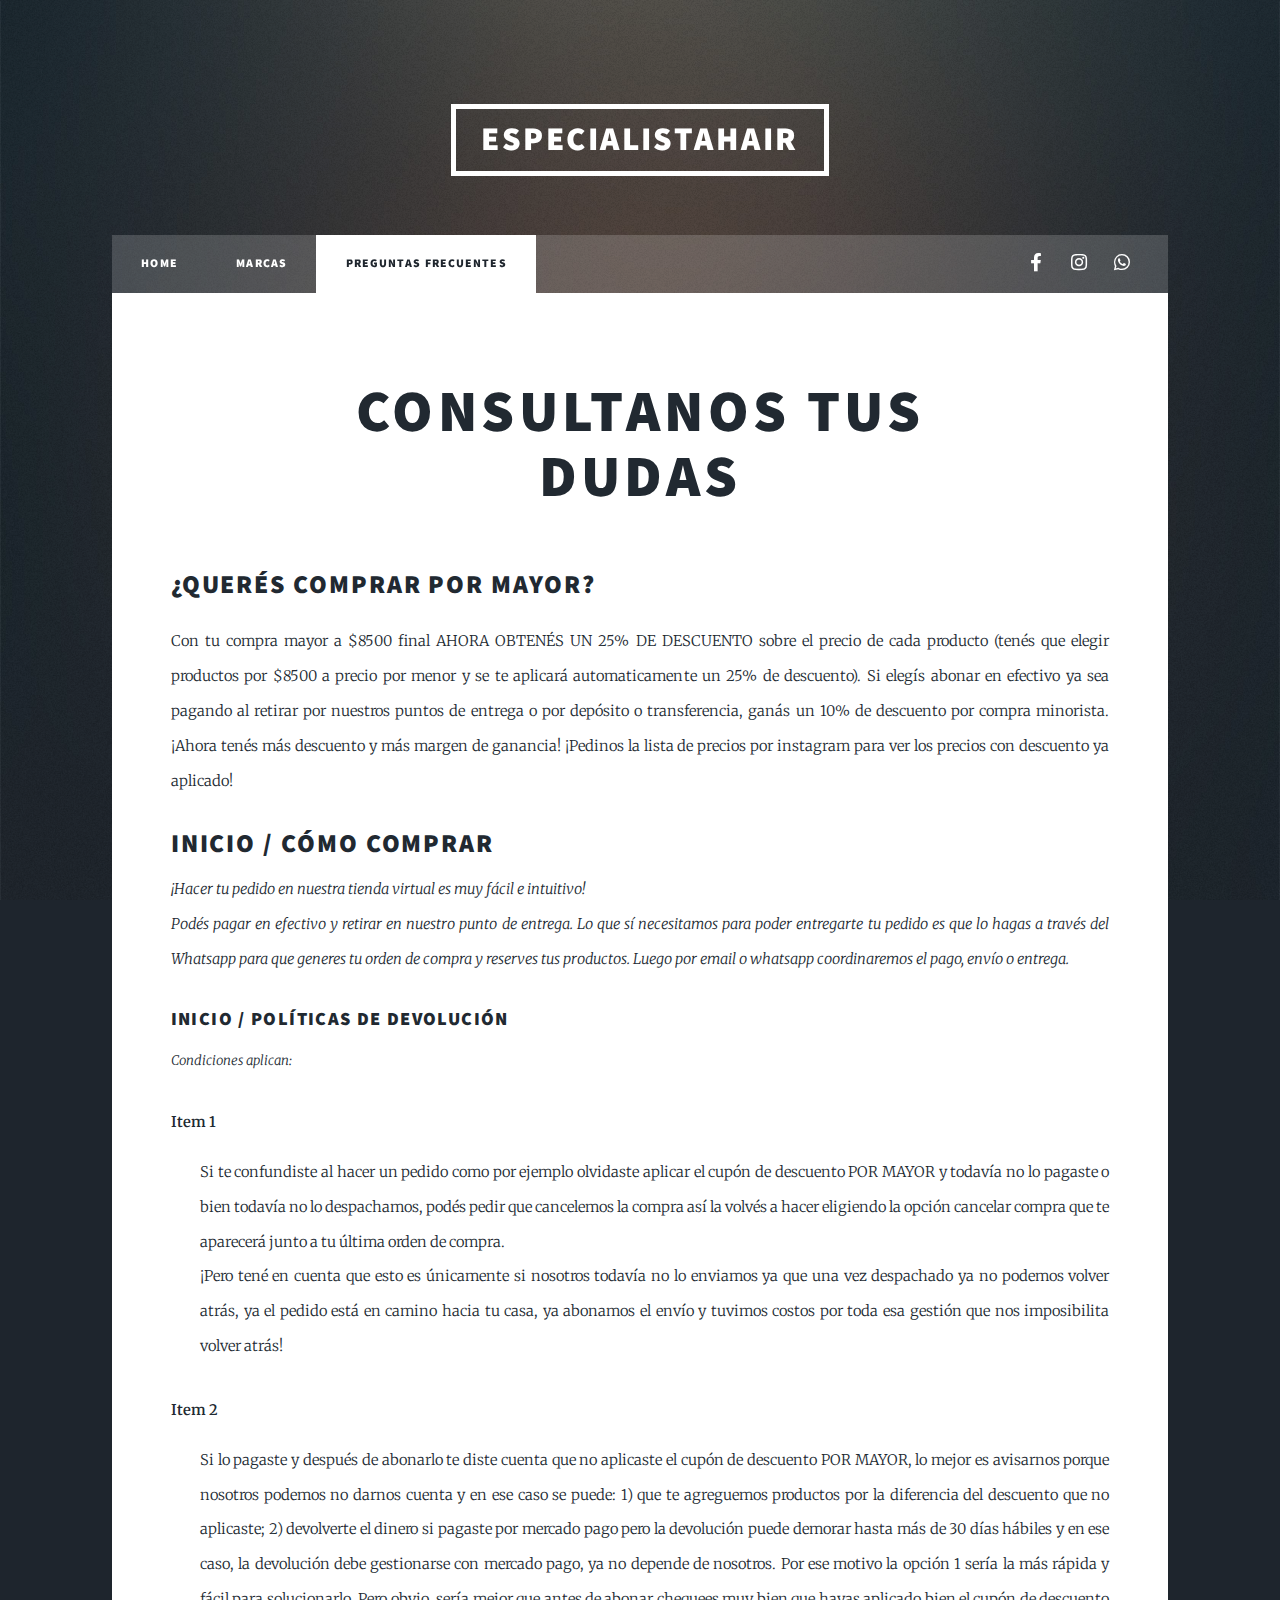
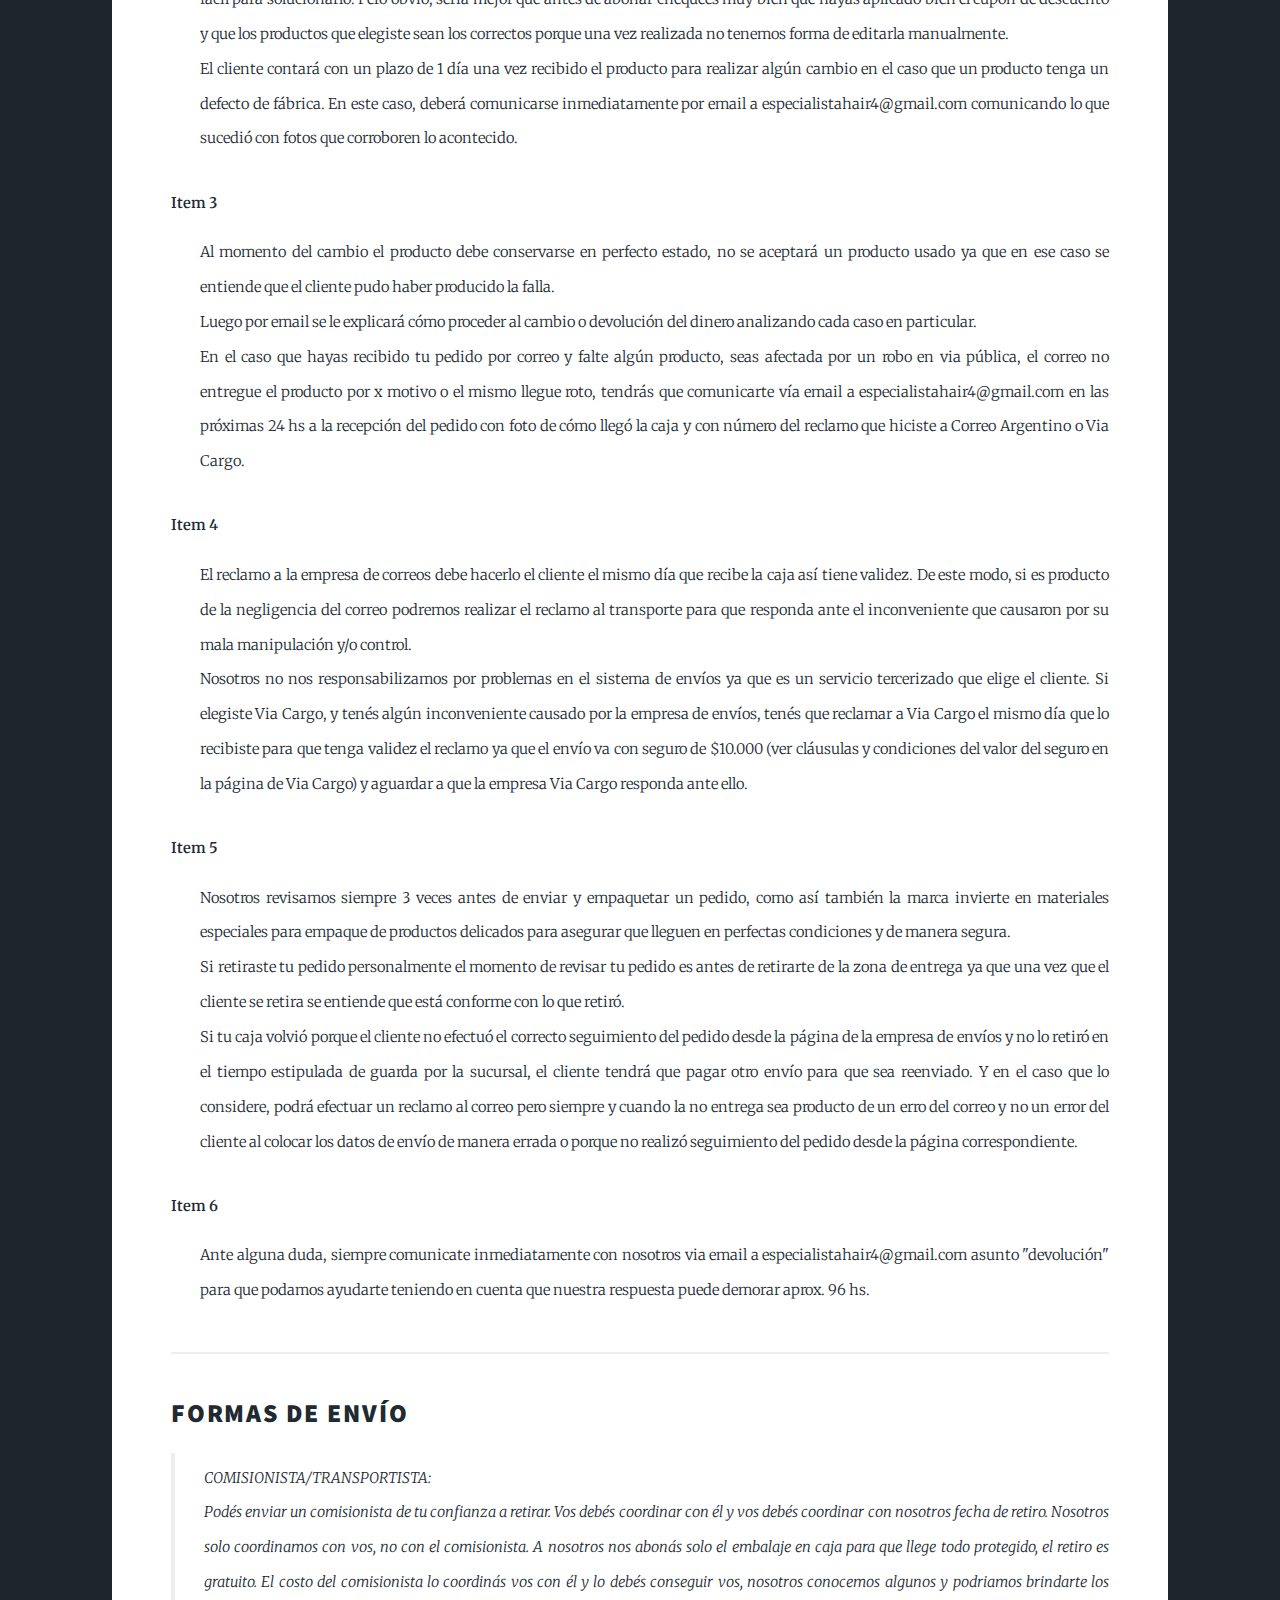
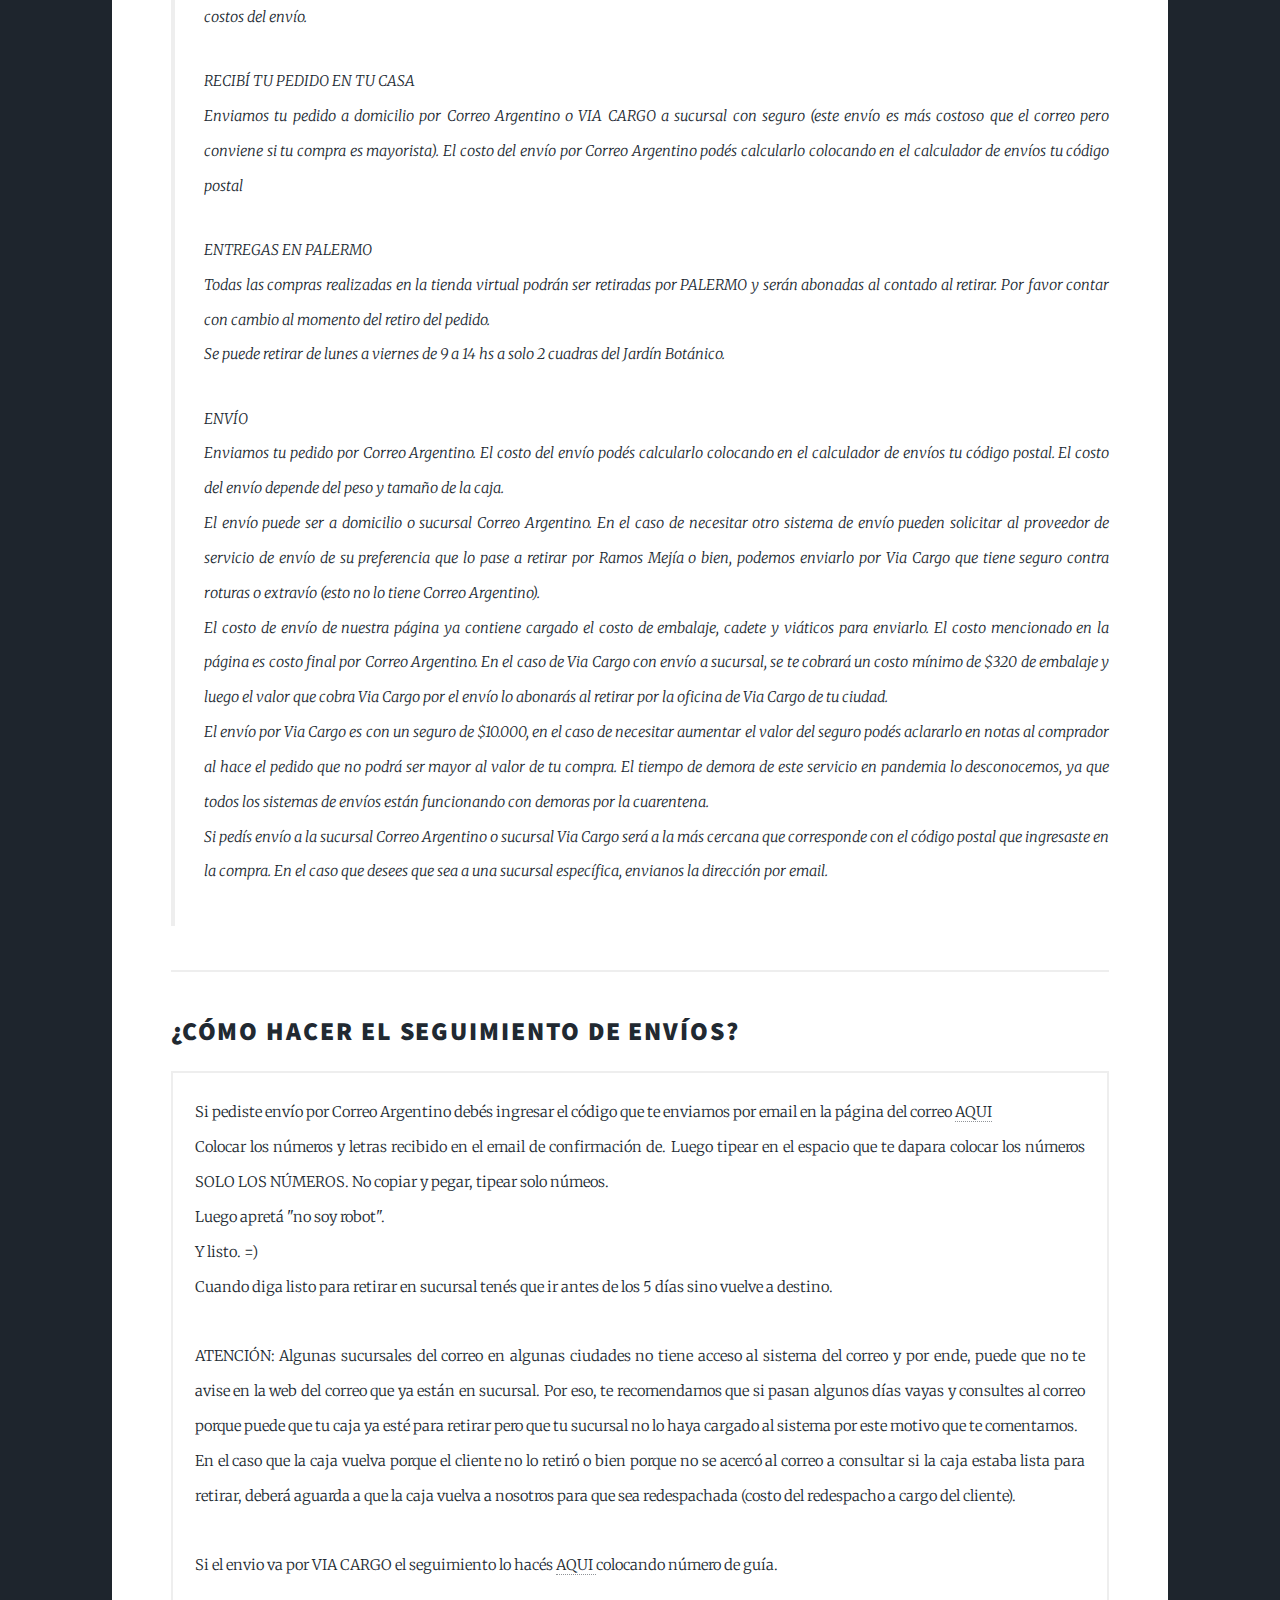
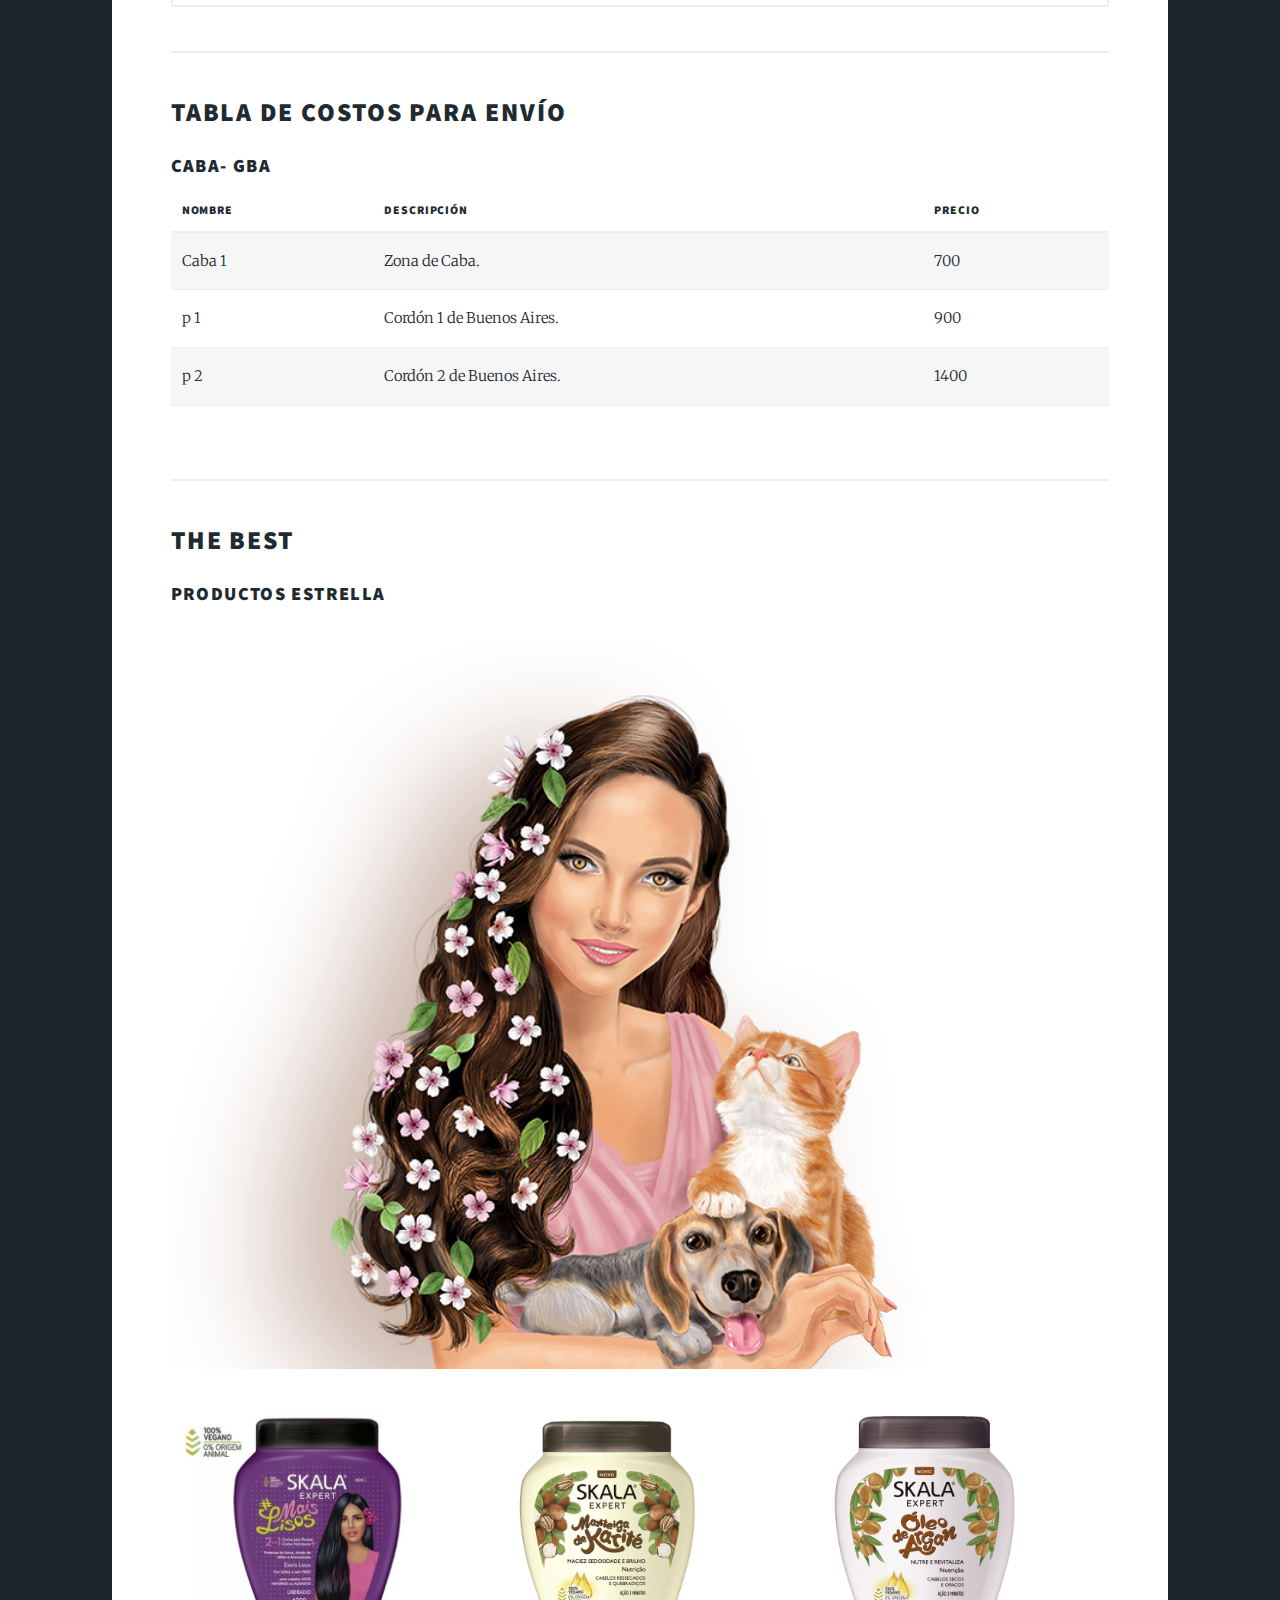
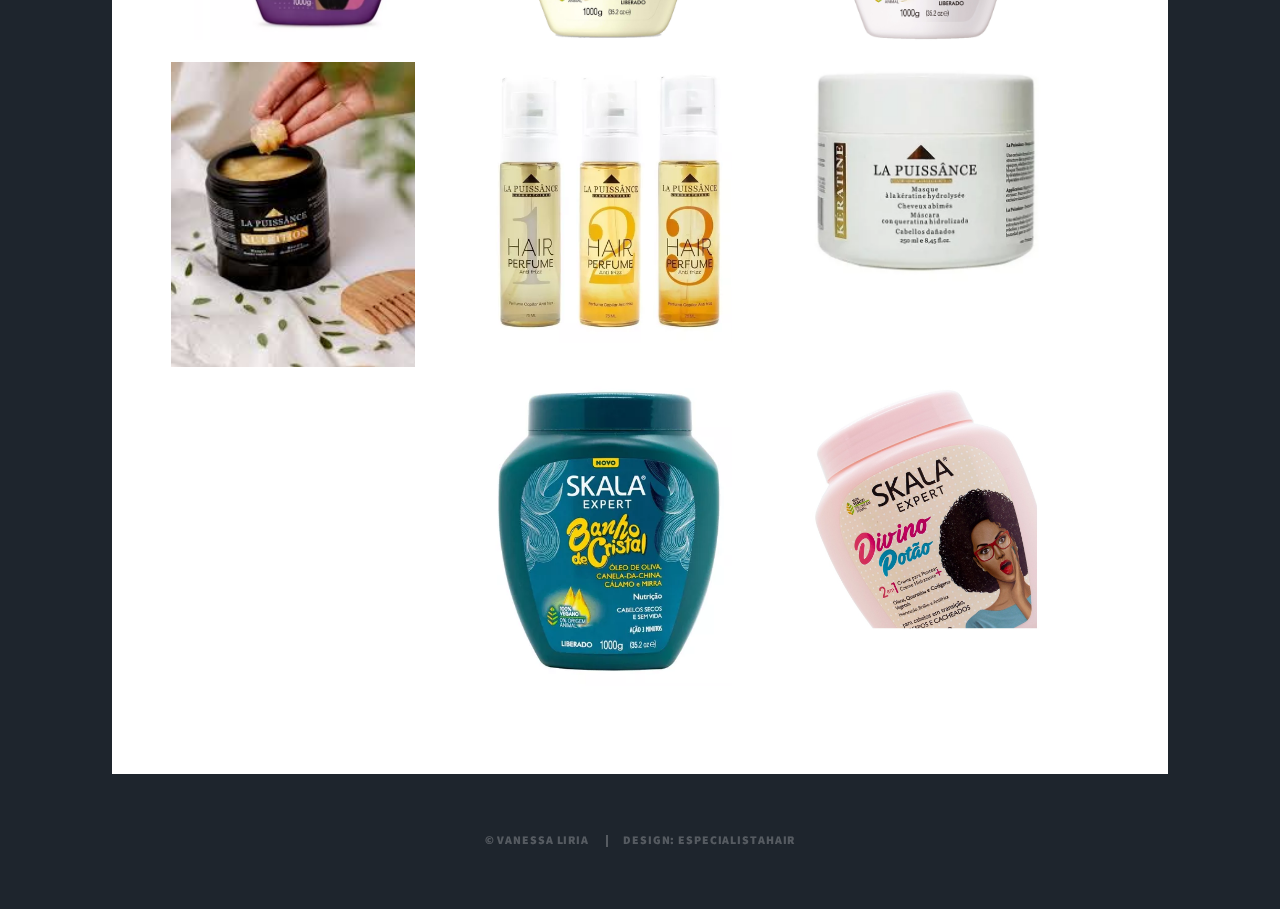
==== commit d6731caf: "Update elements.html" ====
--- a/elements.html
+++ b/elements.html
@@ -312,28 +312,28 @@
 				<h2>The Best</h2>
 
 				<h3>Productos Estrella</h3>
-				<span class="image fit"><img src="/images/vegano-mulher-gato-cachorro.png" alt="" /></span>
+				<span class="image fit"><img src="img/vegano-mulher-gato-cachorro.png" alt="" /></span>
 				<div class="box alt">
 					<div class="row gtr-50 gtr-uniform">
-						<div class="col-4"><span class="image fit"><img src="/images/mais-lisos.webp" alt="" /></span>
-						</div>
-						<div class="col-4"><span class="image fit"><img src="/images/manteca-de-karite.jpg" alt="" /></span>
-						</div>
-						<div class="col-4"><span class="image fit"><img src="/images/oleo-de-argan.jpg" alt="" /></span>
+						<div class="col-4"><span class="image fit"><img src="images/mais-lisos.webp" alt="" /></span>
+						</div>
+						<div class="col-4"><span class="image fit"><img src="images/manteca-de-karite.jpg" alt="" /></span>
+						</div>
+						<div class="col-4"><span class="image fit"><img src="img/oleo-de-argan.jpg" alt="" /></span>
 						</div>
 						<!-- Break -->
-						<div class="col-4"><span class="image fit"><img src="/images/mascargan.jpg" alt="" /></span>
-						</div>
-						<div class="col-4"><span class="image fit"><img src="/images/D_NQ_NP_853418-MLA51633020249_092022-O.webp" alt="" /></span>
-						</div>
-						<div class="col-4"><span class="image fit"><img src="/images/masc-lapuissance-keratine-250gr.webp" alt="" /></span>
+						<div class="col-4"><span class="image fit"><img src="images/mascargan.jpg" alt="" /></span>
+						</div>
+						<div class="col-4"><span class="image fit"><img src="images/D_NQ_NP_853418-MLA51633020249_092022-O.webp" alt="" /></span>
+						</div>
+						<div class="col-4"><span class="image fit"><img src="img/masc-lapuissance-keratine-250gr.webp" alt="" /></span>
 						</div>
 						<!-- Break -->
-						<div class="col-4"><span class="image fit"><img src="/images/potao-desmaiado.webp" alt="" /></span>
-						</div>
-						<div class="col-4"><span class="image fit"><img src="/images/banho-cristal.webp" alt="" /></span>
-						</div>
-						<div class="col-4"><span class="image fit"><img src="/images/divino-pot.jpg" alt="" /></span>
+						<div class="col-4"><span class="image fit"><img src="img/potao-desmaiado.webp" alt="" /></span>
+						</div>
+						<div class="col-4"><span class="image fit"><img src="images/banho-cristal.webp" alt="" /></span>
+						</div>
+						<div class="col-4"><span class="image fit"><img src="images/divino-pot.jpg" alt="" /></span>
 					
 			</section>
 		</div>
@@ -362,4 +362,4 @@
 
 </body>
 
-</html>+</html>
